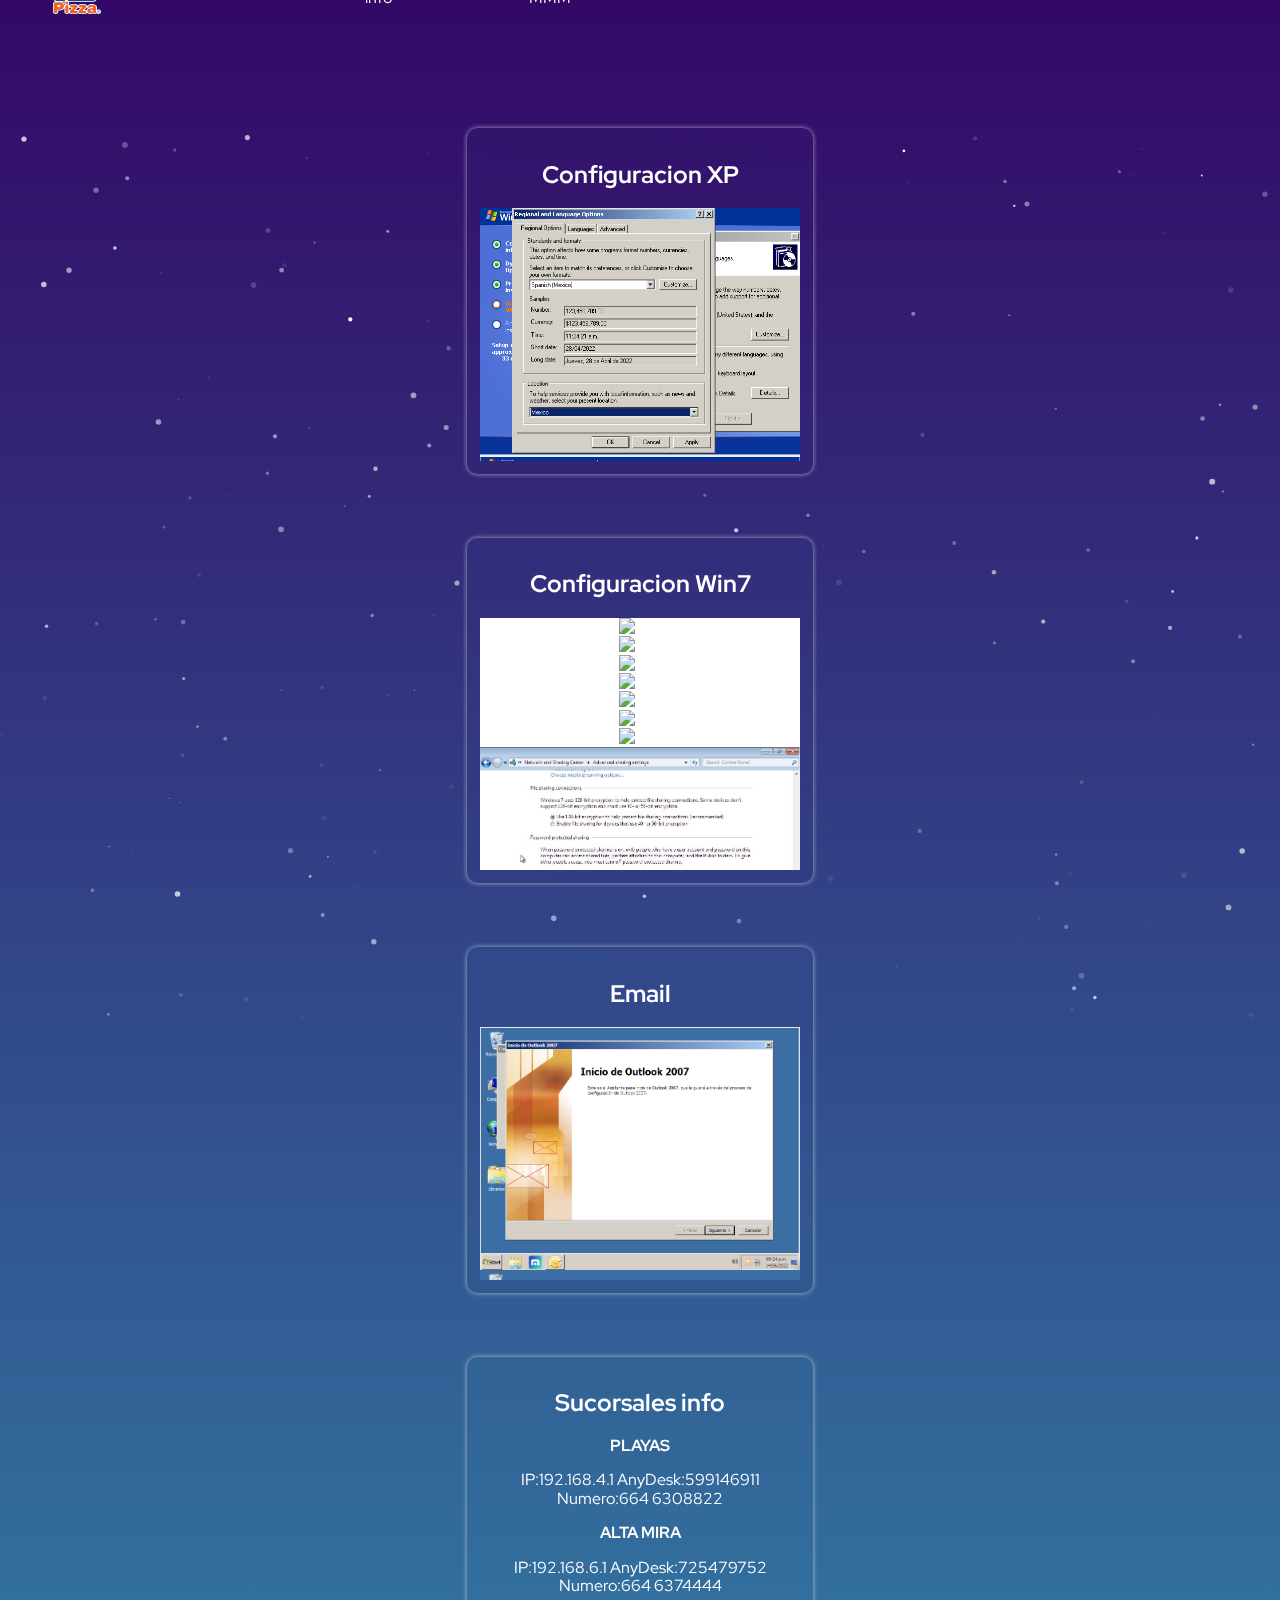
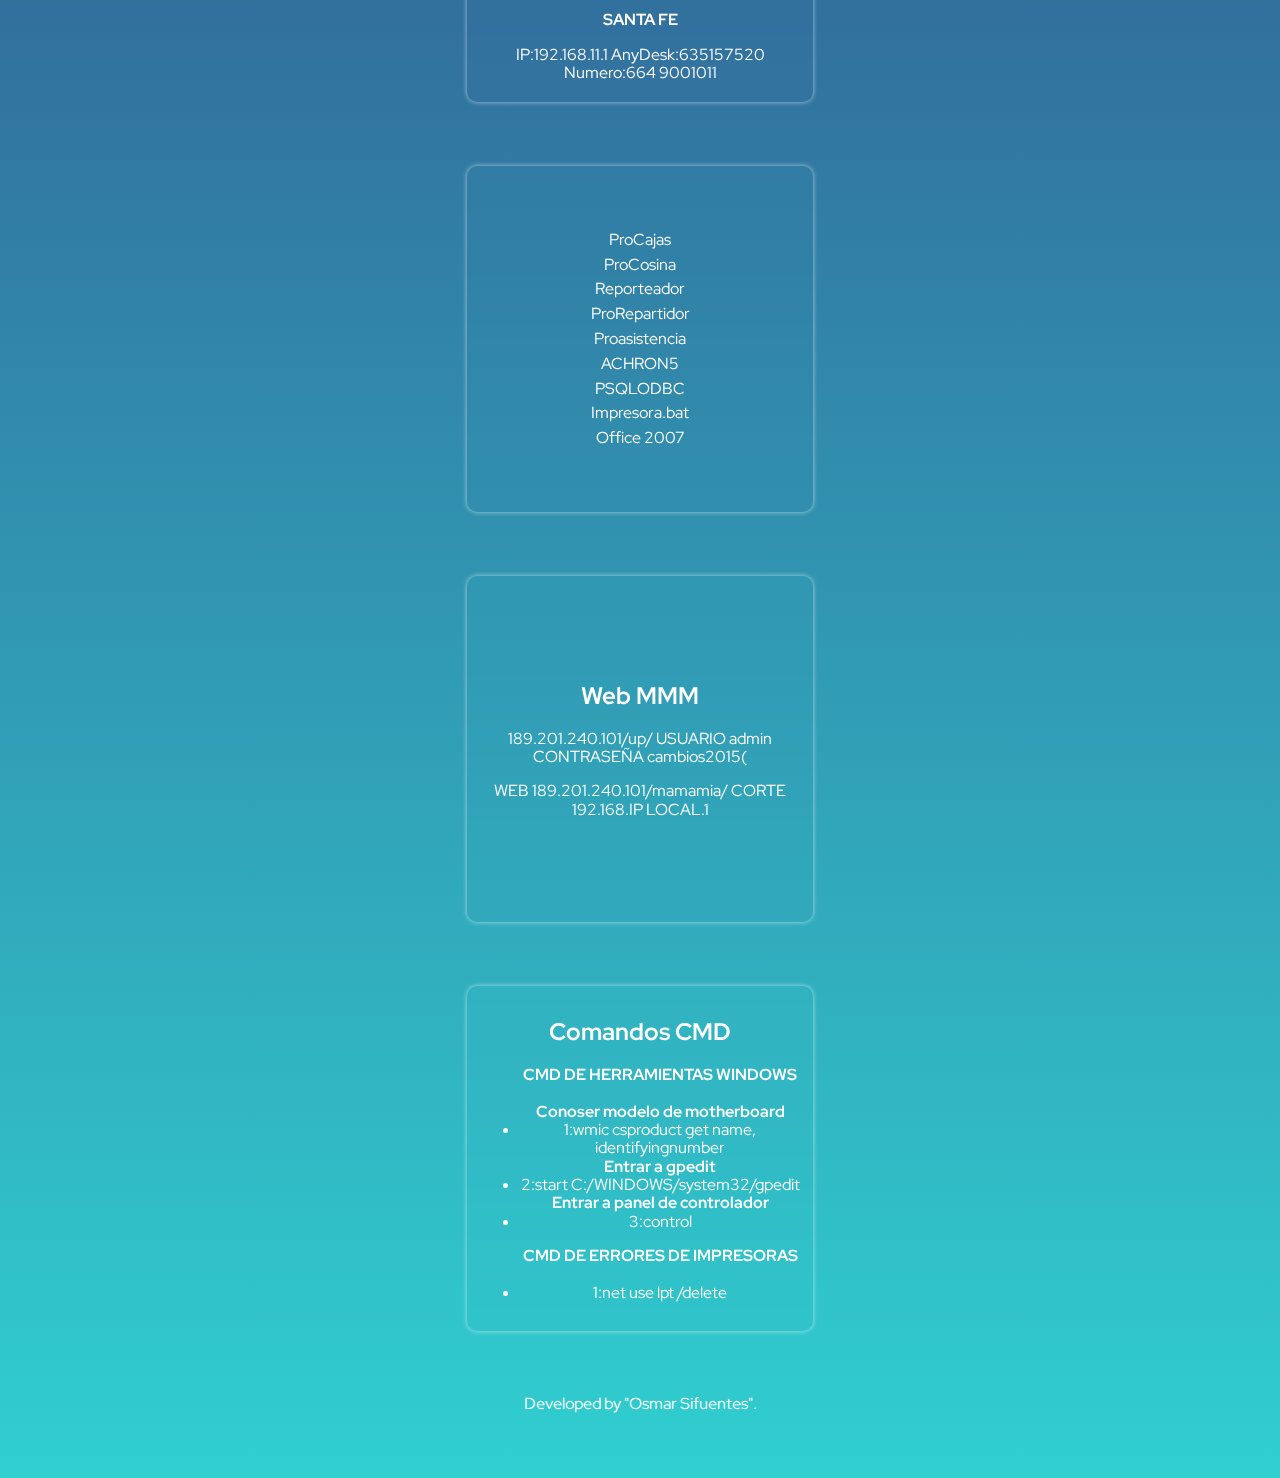
==== index.html @ e7240b4b "Add files via upload" ====
<!DOCTYPE html>
<html lang="en">
<head>
    <meta charset="UTF-8">
    <meta http-equiv="X-UA-Compatible" content="IE=edge">
    <meta name="viewport" content="width=E, initial-scale=1.0">
    <link rel="stylesheet" href="css/index.css">
    <link rel="stylesheet" href="css/normalize.css">
    <title>Sistemas</title>
</head>
<body>
  <!--Posision flex-->
  <div id="loader">
    <span class="loader__element"></span>
    <span class="loader__element"></span>
    <span class="loader__element"></span>
  </div>
  <div class="c-cursor | js-cursor">
    <div class="c-cursor__inner"></div>
  </div>
    <div id="particles-js"></div>
    <header>
        <ul>
            <a href="https://sistemasmmm.netlify.app/"><img src="img/icons/MMM.png" alt="img"></a>
            <nav>
                <li>
                    <a href="#wxp">WinXP</a>
                </li>
                <li>
                    <a href="#Win7">Win7</a>
                </li>
                <li>
                    <a href="#email">Email</a>
                </li>
                <li>
                    <a href="#ip">Suc. info</a>
                </li>
                <li>
                    <a href="#files">Files</a>
                </li>
                <li>
                    <a href="#aw">Web MMM</a>
                </li>
                <li>
                    <a href="#cmd">CMD</a>
                </li>
            </nav>
        </ul>
    </header>
    <section id="wxp">
        <h2>Configuracion XP</h2>
        <div id="cont">
        <div>
            <img src="img/Pasos winxp/instalacion/Paso 1.png" alt="img">
        </div>
        <div>
            <img src="img/Pasos winxp/instalacion/Paso 2.png" alt="img">
        </div>
        <div>
            <img src="img/Pasos winxp/instalacion/Paso 3.png" alt="img">
        </div>
        <div>
            <img src="img/Pasos winxp/instalacion/Paso 4.png" alt="img">
        </div>
        <div>
            <img src="img/Pasos winxp/instalacion/Paso 5.png" alt="img">
        </div>
        <div>
            <img src="img/Pasos winxp/instalacion/Paso 6.png" alt="img">
        </div>
        <div>
            <img src="img/Pasos winxp/instalacion/Paso 7.png" alt="img">
        </div>
        <div>
            <img src="img/Pasos winxp/instalacion/Paso 8.png" alt="img">
        </div>
        <div>
            <img src="img/Pasos winxp/instalacion/Paso 9.png" alt="img">
        </div>
        <div>
            <img src="img/Pasos winxp/configuracion/Paso 1.png" alt="img">
        </div>
        <div>
            <img src="img/Pasos winxp/configuracion/Paso 2.png" alt="img">
        </div>
        <div>
            <img src="img/Pasos winxp/configuracion/Paso 3.png" alt="img">
        </div>
        <div>
            <img src="img/Pasos winxp/configuracion/Paso 4.png" alt="img">
        </div>
        <div>
            <img src="img/Pasos winxp/configuracion/Paso 5.png" alt="img">
        </div>
        <div>
            <img src="img/Pasos winxp/configuracion/Paso 7.png" alt="img">
        </div>
        <div>
            <img src="img/Pasos winxp/configuracion/configuracion de relog.png" alt="img">
        </div>
        <div>
            <img src="img/Pasos winxp/configuracion/Barra de tareas.jpg" alt="img">
        </div>
        </div>
    </section>
    <section id="Win7">
        <h2>Configuracion Win7</h2>
        <div id="cont">
            <div>
                <img src="img/pasos win7/instalacion/1" alt="img">
            </div>
            <div>
                <img src="img/pasos win7/instalacion/2" alt="img">
            </div>
            <div>
                <img src="img/pasos win7/instalacion/3" alt="img">
            </div>
            <div>
                <img src="img/pasos win7/instalacion/4" alt="img">
            </div>
            <div>
                <img src="img/pasos win7/instalacion/5" alt="img">
            </div>
            <div>
                <img src="img/pasos win7/instalacion/6" alt="img">
            </div>
            <div>
                <img src="img/pasos win7/instalacion/7" alt="img">
            </div>
            <div>
                <img src="img/pasos win7//configuracion/1-1.JPG" alt="img">
            </div>
            <div>
                <img src="img/pasos win7//configuracion/1-2.JPG" alt="img">
            </div>
            <div>
                <img src="img/pasos win7//configuracion/2.JPG" alt="img">
            </div>
            <div>
                <img src="img/pasos win7//configuracion/3-1.JPG" alt="img">
            </div>
            <div>
                <img src="img/pasos win7//configuracion/3-2.JPG" alt="img">
            </div>
        </div>
    </section>
    <section id="email">
        <h2>Email</h2>
        <div id="cont">
            <div>
                <img src="img/EMAIL/1.png" alt="img">
            </div>
            <div>
                <img src="img/EMAIL/2.png" alt="img">
            </div>
            <div>
                <img src="img/EMAIL/3.png" alt="img">
            </div>
            <div>
                <img src="img/EMAIL/4.png" alt="img">
            </div>
            <div>
                <img src="img/EMAIL/5.png" alt="img">
            </div>
            <div>
                <img src="img/EMAIL/6.png" alt="img">
            </div>
        </div>
    </section>
    <section id="ip">
        <h2>Sucorsales info</h2>
        <div id="cont">
            <div>
                <b>PLAYAS</b>
                <p>
                    IP:192.168.4.1
                    AnyDesk:599146911
                    Numero:664 6308822
                </p>
            </div>
            <div>
                <b>ALTA MIRA</b>
                <p>
                    IP:192.168.6.1
                    AnyDesk:725479752
                    Numero:664 6374444
                </p>
            </div>
            <div>
                <b>SANTA FE</b>
                <p>
                    IP:192.168.11.1
                    AnyDesk:635157520
                    Numero:664 9001011
                </p>
            </div>
            <div>
                <b>SIERRA</b>
                <p>
                    IP:192.168.8.1
                    AnyDesk:489049715
                    Numero:664 6844656
                </p>
            </div>
            <div>
                <b>CACHO</b>
                <p>
                    IP:192.168.19.1
                    AnyDesk:676023506
                    Numero:664 6842545
                </p>
            </div>
            <div>
                <b>HIPÓDROMO</b>
                <p>
                    IP:192.168.2.1
                    AnyDesk:763209662
                    Numero:664 6810033
                </p>
            </div>
            <div>
                <b>LIBERTAD</b>
                <p>
                    IP:192.168.10.1
                    AnyDesk:600930703
                    Numero:664 6832722
                </p>
            </div>
            <div>
                <b>OTAY</b>
                <p>
                    IP:192.168.3.1
                    AnyDesk:432242965
                    Numero:664 6232722
                </p>
            </div>
            <div>
                
                <b>MONARCA</b>
                <p>
                    IP:192.168.7.1
                    AnyDesk:623731019
                    Numero:664 6273100
                </p>
            </div>
            <div>
                <b>HUERTAS</b>
                <p>
                    IP:192.168.5.1
                    AnyDesk: Oficina:258650760 Caja1:409048811
                    Numero:664 6893620
                </p>
            </div>
            <div>
                <b>VILLA FONTANA</b>
                <p>
                    IP:192.168.9.1
                    AnyDesk:593783251
                    Numero:664 6466200
                </p>
            </div>
            <div>
                <b>FLORIDO</b>
                <p>
                    IP:192.168.12.1
                    AnyDesk:187853092
                    Numero:664 6453233
                </p>
            </div>
            <div>
                <b>TECATE</b>
                <p>
                    IP:192.168.3.1
                    AnyDesk:
                    Numero:665 5215101
                </p>
            </div>
            <div>
                <b>ROSARITO</b>
                <p>
                    IP:192.168.14.1
                    AnyDesk:832234104
                    Numero:661 6123020
                </p>
            </div>
            <div>
                <b>BRISAS</b>
                <p>
                    IP:192.168.23.1
                    AnyDesk:681626312
                    Numero:6461201376
                </p>
            </div>
            <div>
                <b>San Ysidro</b>
                <p>
                    IP:17.16.20.100
                    AnyDesk:
                    Numero:
                </p>
            </div>
        </div>
    </section>
    <section id="files">
        <div>
            <a href="file/ProCajas.exe"><ion-icon name="construct-outline"></ion-icon> ProCajas</a>
        </div>
        <div>
            <a href="file/ProCocina.exe"><ion-icon name="construct-outline"></ion-icon>  ProCosina</a>
        </div>
        <div>
            <a href="file/Reporteador.exe"><ion-icon name="construct-outline"></ion-icon>  Reporteador</a>
        </div>
        <div>
            <a href="file/prjRepartidor.exe"><ion-icon name="construct-outline"></ion-icon>  ProRepartidor</a>
        </div>
        <div>
            <a href="file/Proasistencia.exe"><ion-icon name="construct-outline"></ion-icon>  Proasistencia</a>
        </div>
        <div>
            <a href="file/ACHRON5.EXE"><ion-icon name="construct-outline"></ion-icon>  ACHRON5</a>
        </div>
        <div>
            <a href="file/PSQLODBC.MSI"><ion-icon name="construct-outline"></ion-icon>  PSQLODBC</a>
        </div>
        <div>
            <a href="file/impresora.bat"><ion-icon name="construct-outline"></ion-icon>  Impresora.bat</a>
        </div>
        <div>
            <a href=""><ion-icon name="construct-outline"></ion-icon>  Office 2007</a>
        </div>
    </section>
    <section id="aw">
        <div>
            <h2>Web MMM</h2>
            <p>
                189.201.240.101/up/
                USUARIO
                admin
                CONTRASEÑA
                cambios2015(
            </p>
            <p>
                WEB
                189.201.240.101/mamamia/
                CORTE
                192.168.IP LOCAL.1 
            </p>
        </div>
    </section>
    <section id="cmd">
        <div>
            <h2>Comandos CMD</h2>
            <ul>
                <b>CMD DE HERRAMIENTAS WINDOWS</b>
                <br>
                <br>
                    <b>Conoser modelo de motherboard</b>
                <li>
                    1:wmic csproduct get name, identifyingnumber
                </li>
                    <b>Entrar a gpedit</b>
                <li>
                    2:start C:/WINDOWS/system32/gpedit
                </li>
                    <b>Entrar a panel de controlador</b>
                <li>
                    3:control   
                </li>
            </ul>
            <ul>
                <b>CMD DE ERRORES DE IMPRESORAS</b>
                <br>
                <br>
                <li>
                    1:net use lpt /delete
                </li>
            </ul>
        </div>
    </section>
    <footer>
        <a href="https://developerosmar.netlify.app/"><ion-icon class="icon" name="code-slash-outline"></ion-icon>
            Developed by "Osmar Sifuentes".</a>
    </footer>
    <script src="js/index.js"></script>
    <script src="js/particles.js"></script>
    <script src="js/app.js"></script>
    <script type="module" src="https://unpkg.com/ionicons@5.5.2/dist/ionicons/ionicons.esm.js"></script>
    <script nomodule src="https://unpkg.com/ionicons@5.5.2/dist/ionicons/ionicons.js"></script>
</body>
</html>
---- css/index.css ----
@import url("https://fonts.googleapis.com/css2?family=Red+Hat+Display:wght@300&family=Roboto:wght@100&family=Source+Code+Pro:wght@200&family=Tilt+Neon&family=Varela+Round&display=swap");
@import url("https://fonts.googleapis.com/css2?family=Red+Hat+Display:wght@300&family=Roboto:wght@100&family=Source+Code+Pro:wght@200&family=Tilt+Neon&family=Varela+Round&display=swap");
@import url("https://fonts.googleapis.com/css2?family=Red+Hat+Display:wght@300&family=Roboto:wght@100&family=Source+Code+Pro:wght@200&family=Tilt+Neon&family=Varela+Round&display=swap");
@import url("https://fonts.googleapis.com/css2?family=Red+Hat+Display:wght@300&family=Roboto:wght@100&family=Source+Code+Pro:wght@200&family=Tilt+Neon&family=Varela+Round&display=swap");
@keyframes preloader {
  100% {
    transform: scale(2);
  }
}
@keyframes logo {
  0% {
    transform: translate(0, -100vh);
  }
  50% {
    transform: translate(0, 3vh);
  }
  100% {
    transform: translate(0, 0vh);
  }
}
@keyframes logo_palpitar {
  0% {
    transform: scale(1.1);
  }
  50% {
    transform: scale(1);
  }
  100% {
    transform: scale(1.1);
  }
}
/*Colores*/
/*
'Red Hat Display', sans-serif;

'Roboto', sans-serif;

'Source Code Pro', monospace;

'Tilt Neon', cursive;

'Varela Round', sans-serif;
*/
#loader {
  background-image: linear-gradient(to top, #30cfd0 0%, #330867 100%);
  overflow: hidden;
  width: 100%;
  height: 100%;
  position: fixed;
  top: 0;
  left: 0;
  display: flex;
  align-items: center;
  align-content: center;
  justify-content: center;
  z-index: 100000;
}
#loader .loader__element {
  border-radius: 100%;
  border: 5px solid rgba(255, 255, 255, 0.2470588235);
  margin: 10px;
}
#loader .loader__element:nth-child(1) {
  animation: preloader 0.6s ease-in-out alternate infinite;
}
#loader .loader__element:nth-child(2) {
  animation: preloader 0.6s ease-in-out alternate 0.2s infinite;
}
#loader .loader__element:nth-child(3) {
  animation: preloader 0.6s ease-in-out alternate 0.4s infinite;
}

/*Colores*/
/*
'Red Hat Display', sans-serif;

'Roboto', sans-serif;

'Source Code Pro', monospace;

'Tilt Neon', cursive;

'Varela Round', sans-serif;
*/
@keyframes preloader {
  100% {
    transform: scale(2);
  }
}
@keyframes logo {
  0% {
    transform: translate(0, -100vh);
  }
  50% {
    transform: translate(0, 3vh);
  }
  100% {
    transform: translate(0, 0vh);
  }
}
@keyframes logo_palpitar {
  0% {
    transform: scale(1.1);
  }
  50% {
    transform: scale(1);
  }
  100% {
    transform: scale(1.1);
  }
}
/*Colores*/
/*
'Red Hat Display', sans-serif;

'Roboto', sans-serif;

'Source Code Pro', monospace;

'Tilt Neon', cursive;

'Varela Round', sans-serif;
*/
html {
  --color-white: #ffffff;
  --color-black: #191919;
  --color-bg: linear-gradient(to top, #30cfd0 0%, #330867 100%);
  --color-a: linear-gradient(to top, #1c7979 0%, #180332 100%);
  box-sizing: border-box;
}

.c-cursor {
  --size: 15px;
  position: fixed;
  width: var(--size);
  height: var(--size);
  top: calc(var(--size) / -2);
  left: calc(var(--size) / -2);
  transform: translate(var(--cursor-x, -100px), var(--cursor-y, -100px)) translateZ(0);
  pointer-events: none;
  transition: none;
  z-index: 15000;
  will-change: transform;
}
.is-debug .c-cursor {
  transition: all 0.2s ease-in-out;
}
.c-cursor__inner {
  display: block;
  width: 100%;
  height: 100%;
  border-radius: 50%;
  background-image: var(--color-bg);
  border: 1px solid var(--color-white);
  transition: all 0.15s ease-in-out;
  opacity: 1;
  transform: scale(1) translateZ(0);
}
.c-cursor.is-clicked .c-cursor__inner {
  opacity: 0.5;
}
.c-cursor.is-hidden .c-cursor__inner {
  opacity: 0;
}
.c-cursor.is-link-hovered .c-cursor__inner {
  transform: scale(0.75) translateZ(0);
  background-image: var(--color-a);
}

.has-custom-cursor,
.has-custom-cursor * {
  cursor: none !important;
}

/*Colores*/
/*
'Red Hat Display', sans-serif;

'Roboto', sans-serif;

'Source Code Pro', monospace;

'Tilt Neon', cursive;

'Varela Round', sans-serif;
*/
body header {
  background-color: rgba(0, 0, 0, 0);
  width: 100vw;
  padding: 1%;
  display: flex;
  position: fixed;
  margin-top: -22vh;
  transition: all 0.3s;
  z-index: 200;
}
body header a {
  width: 3rem;
}
body header a img {
  width: 100%;
  justify-content: flex-start;
}
body header ul {
  width: 90%;
  display: flex;
  justify-content: flex-start;
}
body header ul nav {
  width: 50%;
  display: flex;
  justify-content: space-around;
}
body header ul nav li {
  display: flex;
  align-items: center;
  list-style: none;
}
body header ul nav li a {
  display: flex;
  text-decoration: none;
  color: #ffffff;
}
body header ul nav li a .icon {
  display: flex;
  font-size: 150%;
}
body header ul nav li a .icon_text {
  display: flex;
  align-items: center;
}
body header.abajo {
  transition: all 0.3s;
  background-color: rgba(255, 255, 255, 0.2470588235);
  -webkit-backdrop-filter: blur(20px);
          backdrop-filter: blur(20px);
}

html {
  scroll-behavior: smooth;
}

body {
  background-color: #30cfd0;
  background-image: linear-gradient(to top, #30cfd0 0%, #330867 100%);
  background-repeat: no-repeat;
  background-size: cover;
  font-family: "Red Hat Display", sans-serif;
}
body #particles-js {
  width: 100vw;
  height: 100vh;
  position: fixed;
}
body section {
  scroll-margin-top: 10rem;
  color: #ffffff;
  width: 20rem;
  height: 20rem;
  padding: 1%;
  margin: auto;
  margin-top: 5%;
  text-align: center;
  display: flex;
  justify-content: center;
  flex-direction: column;
  -webkit-backdrop-filter: blur(60px);
          backdrop-filter: blur(60px);
  box-shadow: 0px 0px 5px 0px rgba(255, 255, 255, 0.608);
  border-radius: 3%;
  z-index: 1;
}
body #wxp {
  color: #ffffff;
  width: 20rem;
  height: 20rem;
  padding: 1%;
  margin: auto;
  margin-top: 10%;
  text-align: center;
  display: flex;
  justify-content: center;
  flex-direction: column;
  -webkit-backdrop-filter: blur(60px);
          backdrop-filter: blur(60px);
}
body #wxp #cont {
  overflow: scroll;
  display: flex;
  flex-direction: column;
  text-align: center;
}
body #wxp #cont div {
  background-color: #ffffff;
  width: 100%;
  height: 100%;
  color: #ffffff;
}
body #wxp #cont div img {
  width: 100%;
  height: 100%;
}
body #Win7 #cont {
  overflow: scroll;
  display: flex;
  flex-direction: column;
  text-align: center;
}
body #Win7 #cont div {
  background-color: #ffffff;
  width: 100%;
  height: 100%;
  color: #ffffff;
}
body #Win7 #cont div img {
  width: 100%;
  height: 100%;
}
body #email #cont {
  overflow: scroll;
  display: flex;
  flex-direction: column;
  text-align: center;
}
body #email #cont div {
  background-color: #ffffff;
  width: 100%;
  height: 100%;
  color: #ffffff;
}
body #email #cont div img {
  width: 100%;
  height: 100%;
}
body #ip #cont {
  overflow: scroll;
  display: flex;
  flex-direction: column;
  text-align: center;
}
body #ip #cont div {
  width: 100%;
  height: 100%;
  color: #ffffff;
}
body #files div {
  padding: 1%;
}
body #files div a {
  color: #ffffff;
  text-decoration: none;
}
body #aw div {
  padding: 1%;
  color: #ffffff;
}
body footer {
  text-align: center;
  margin: 5%;
}
body footer a {
  display: flex;
  justify-content: center;
  align-items: center;
  color: #ffffff;
  text-decoration: none;
}
body footer a .icon {
  font-size: 150%;
}/*# sourceMappingURL=index.css.map */
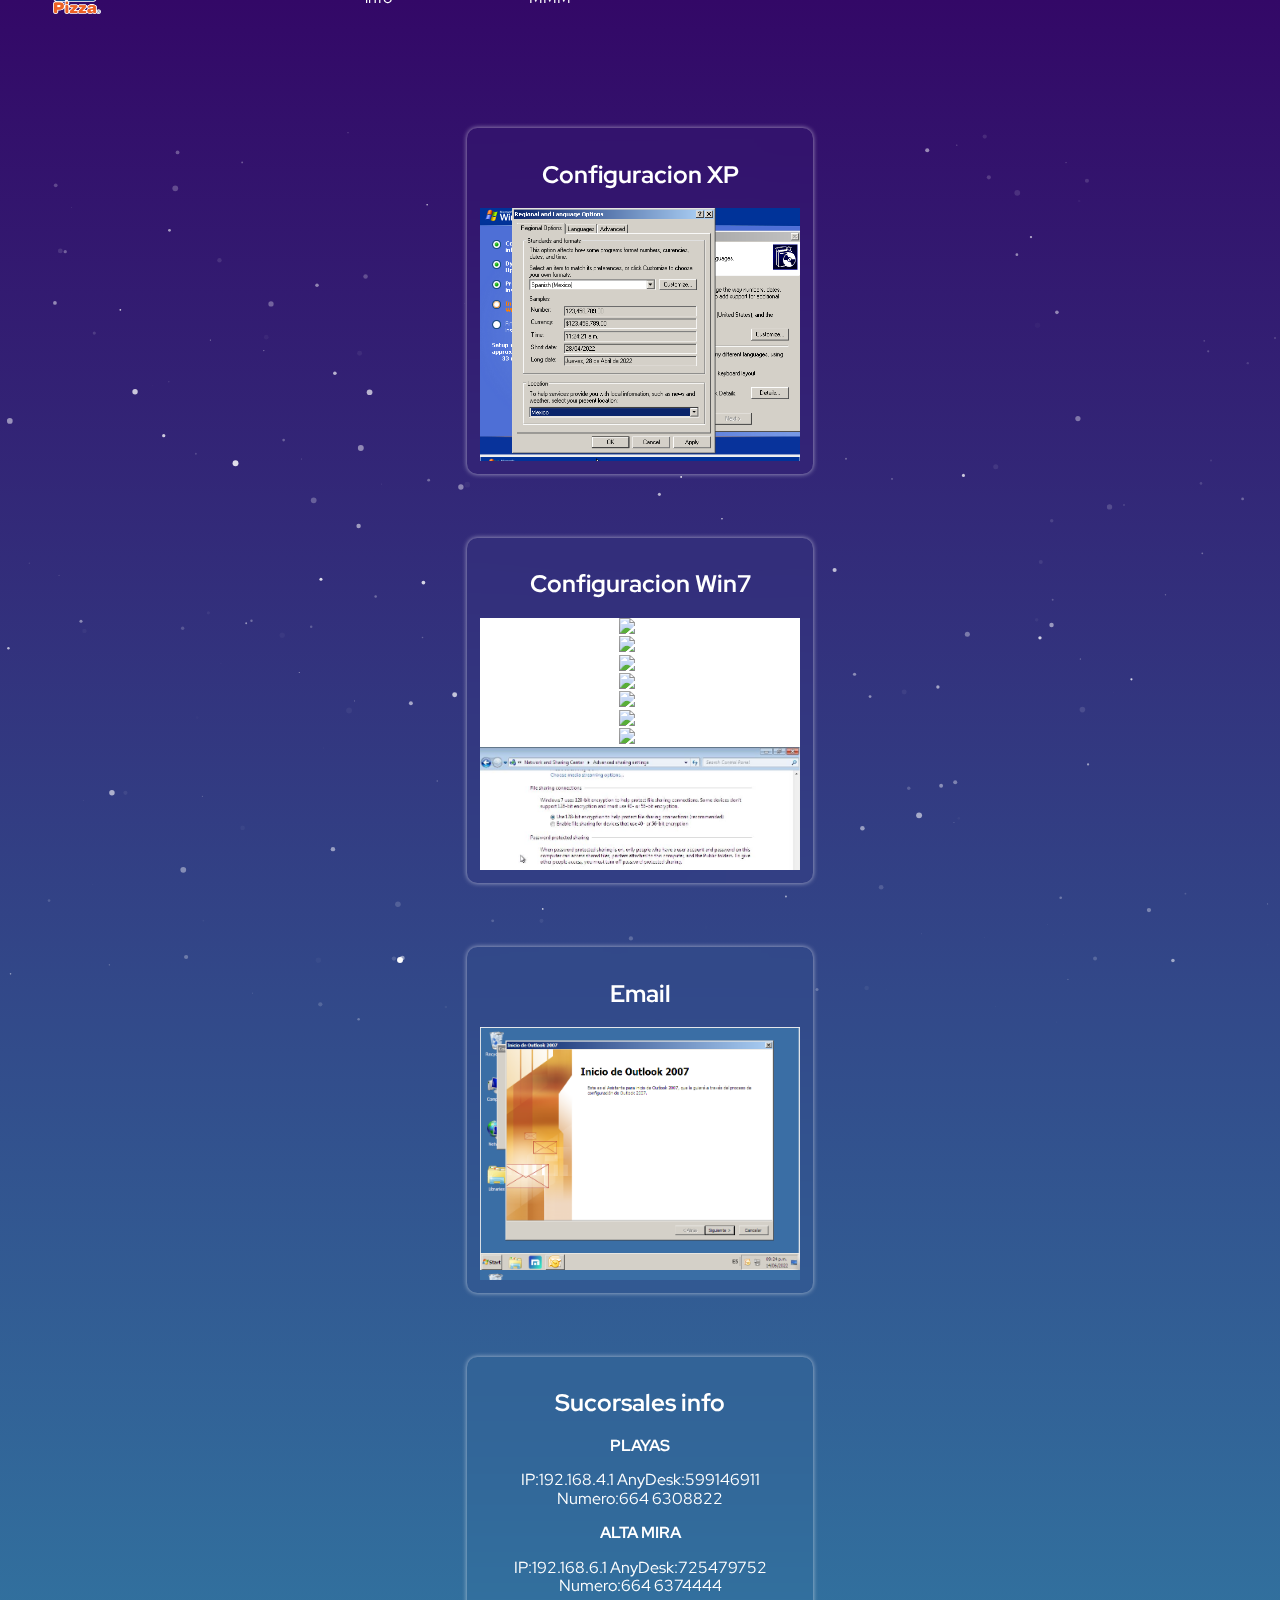
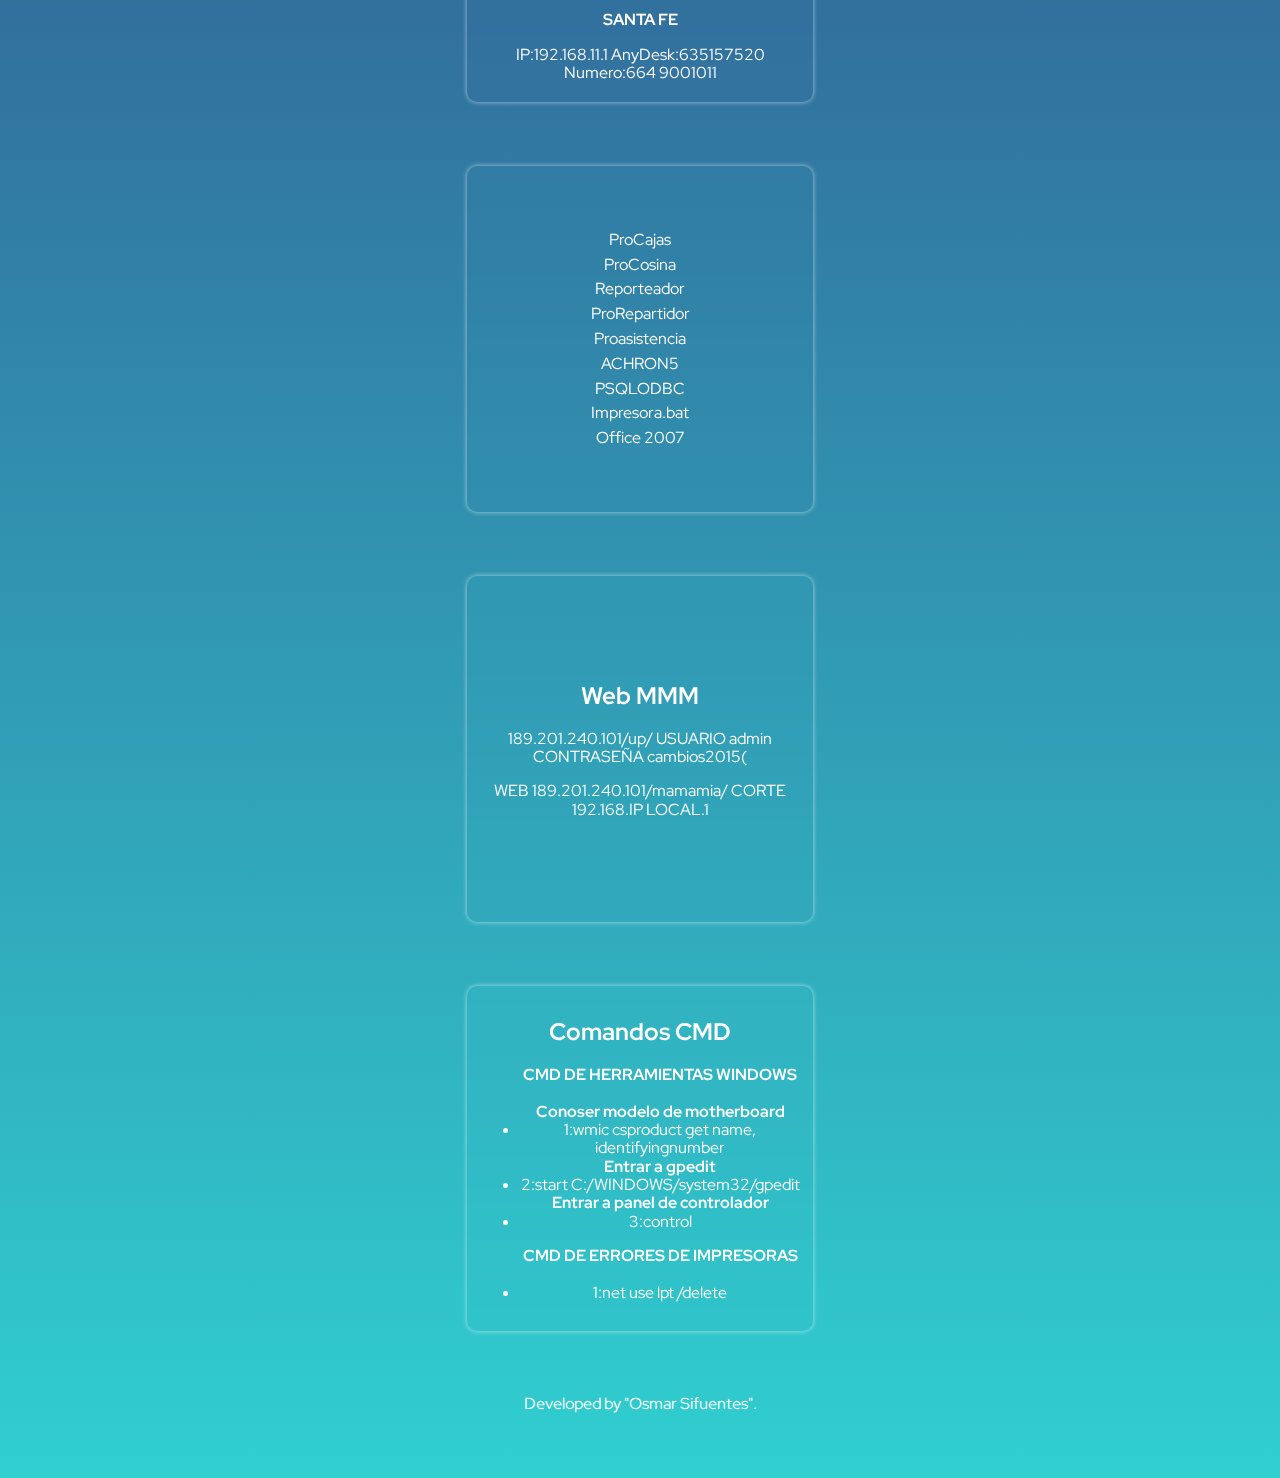
==== commit 1d83c222: "Add files via upload" ====
--- a/index.html
+++ b/index.html
@@ -1,6 +1,10 @@
 <!DOCTYPE html>
 <html lang="en">
 <head>
+    <meta name="theme-color" content="#330867" />
+    <meta name="msapplication-navbutton-color" content="#330867" />
+    <meta name="apple-mobile-web-app-status-bar-style" content="#330867" />
+    <link rel="shortcut icon" href="img/icons/MMM.png" type="image/x-icon" />
     <meta charset="UTF-8">
     <meta http-equiv="X-UA-Compatible" content="IE=edge">
     <meta name="viewport" content="width=E, initial-scale=1.0">
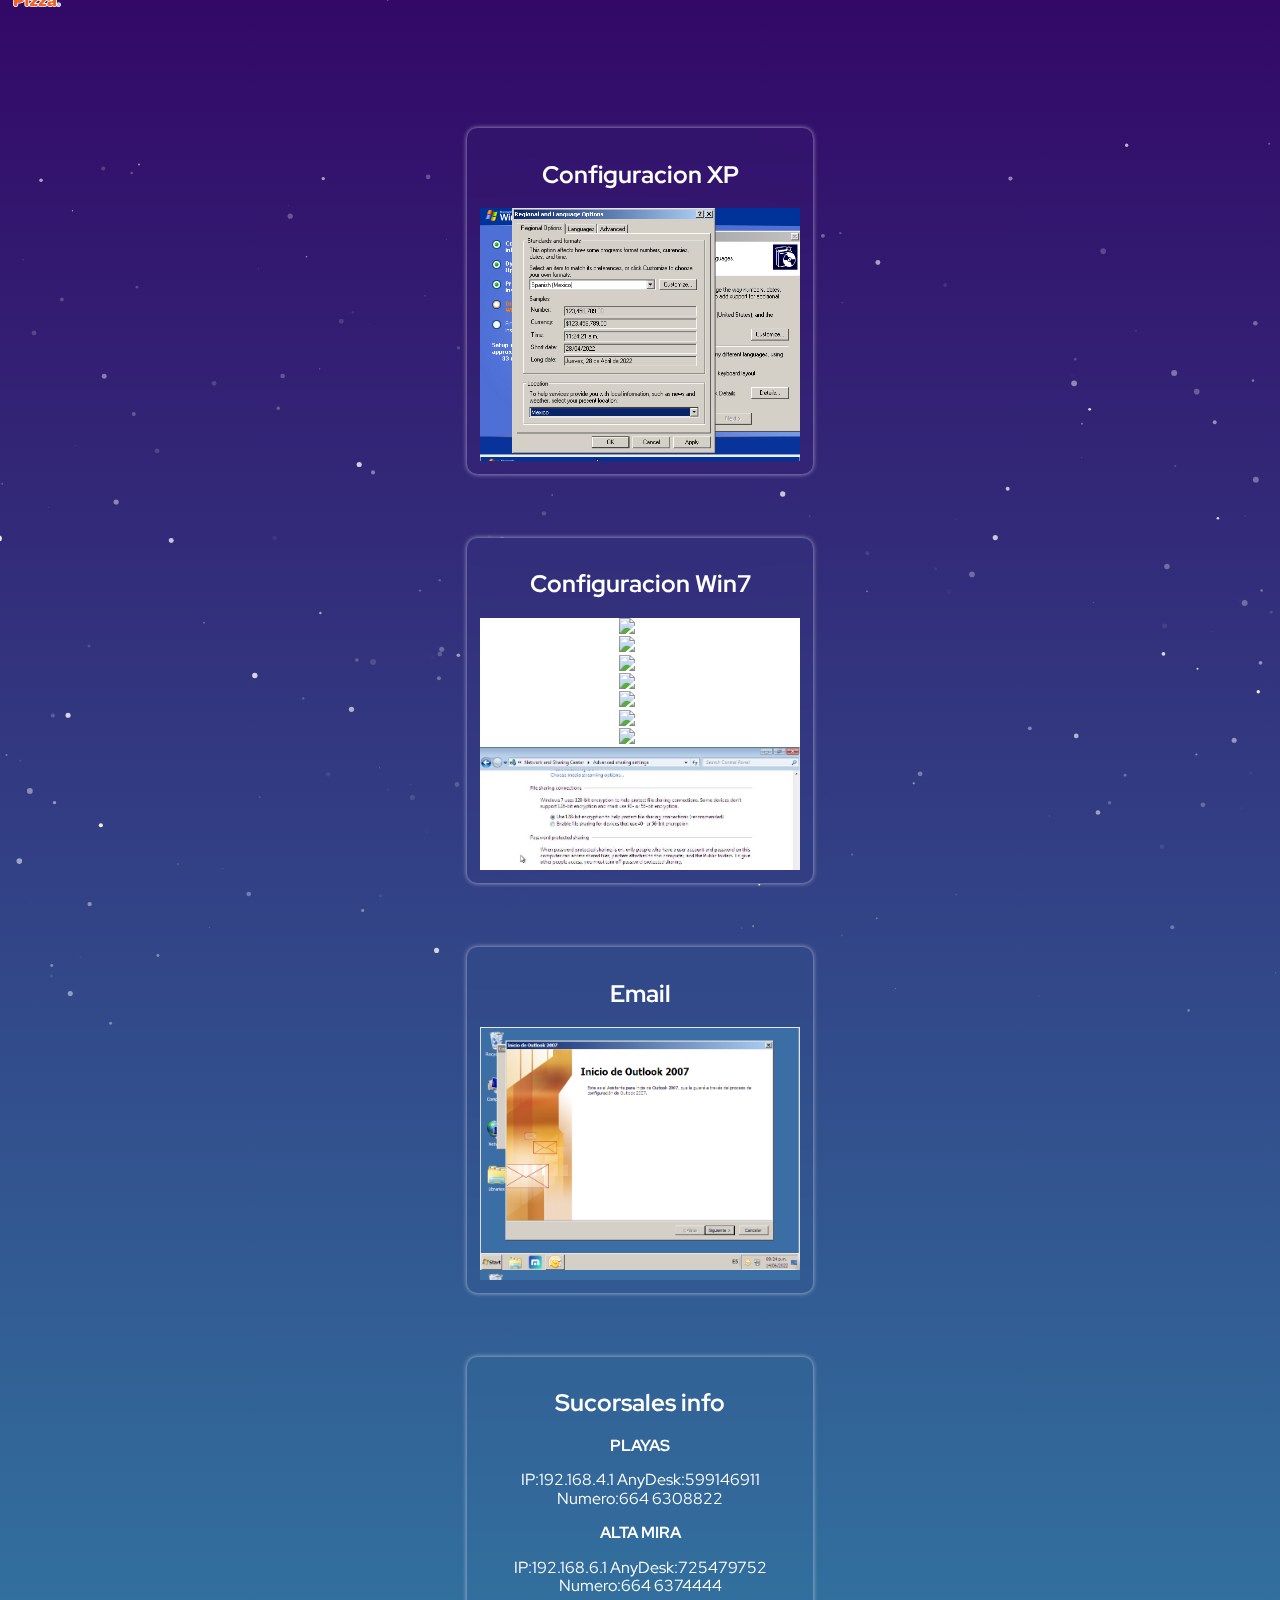
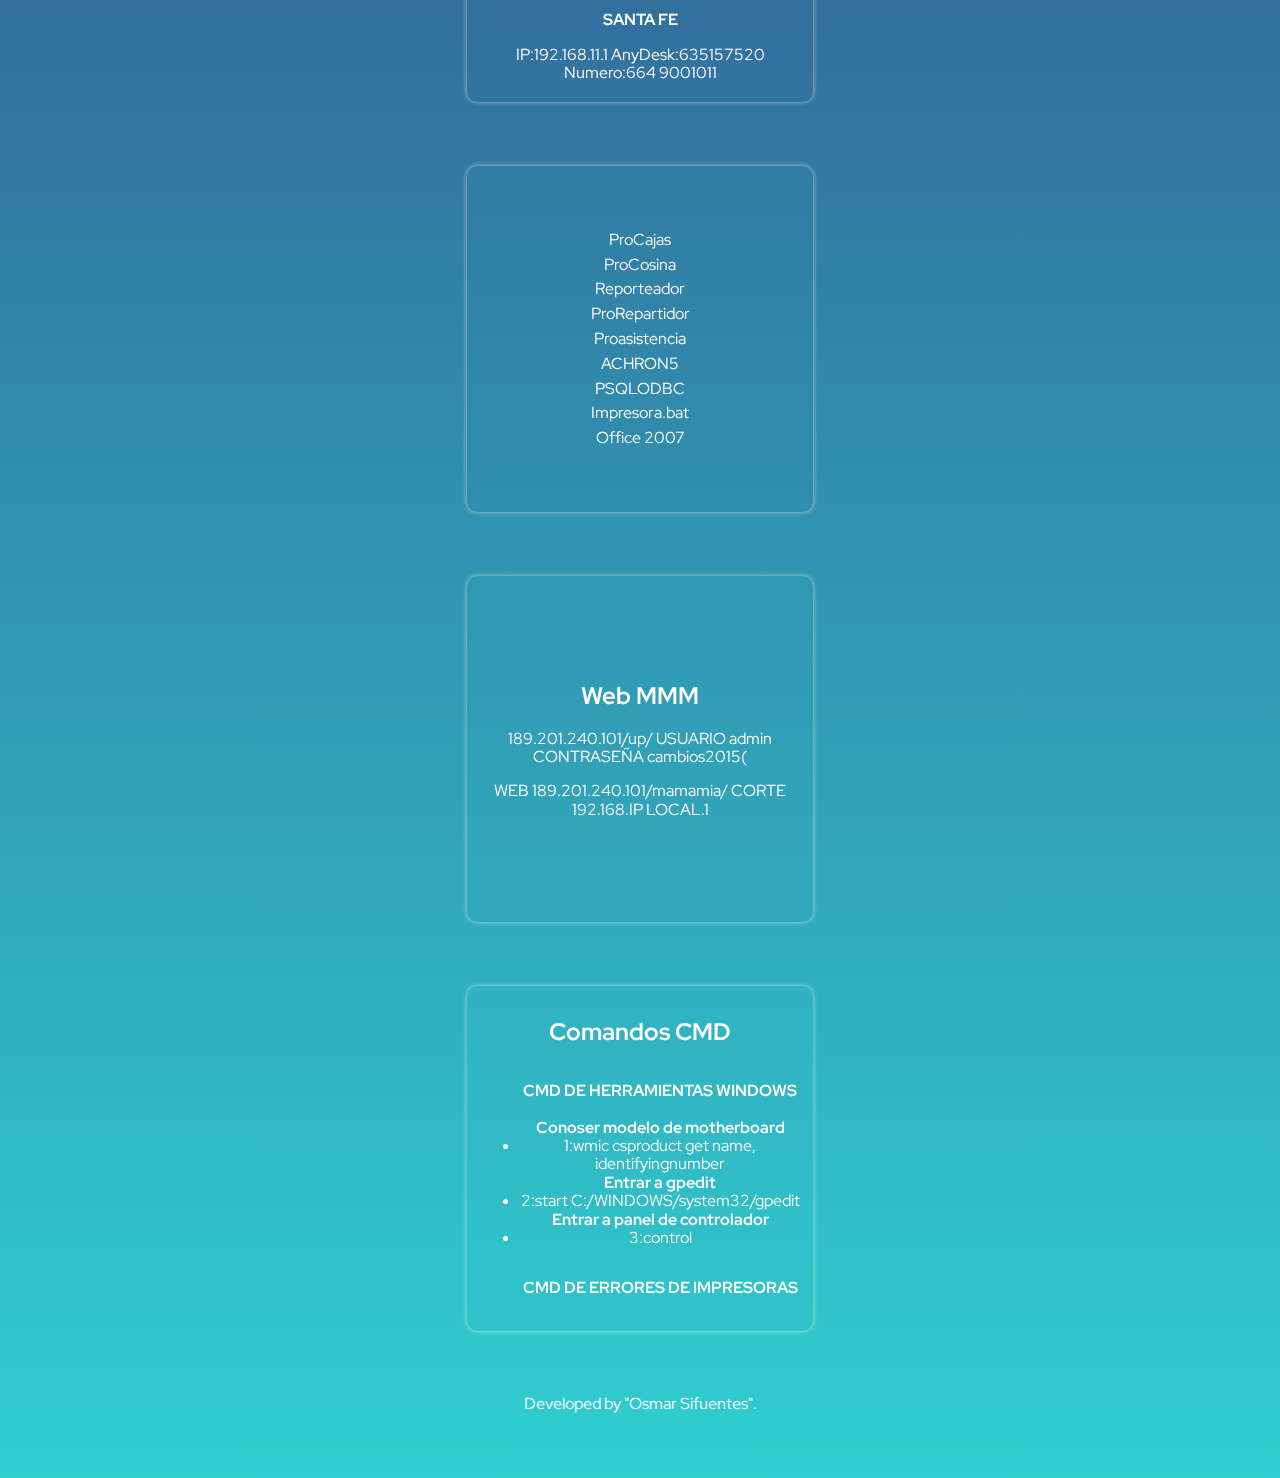
==== commit 018f8b1a: "Add files via upload" ====
--- a/index.html
+++ b/index.html
@@ -10,6 +10,7 @@
     <meta name="viewport" content="width=E, initial-scale=1.0">
     <link rel="stylesheet" href="css/index.css">
     <link rel="stylesheet" href="css/normalize.css">
+    <link href="https://cdn.jsdelivr.net/npm/bootstrap@5.3.0-alpha1/dist/css/bootstrap.min.css" rel="stylesheet" integrity="sha384-GLhlTQ8iRABdZLl6O3oVMWSktQOp6b7In1Zl3/Jr59b6EGGoI1aFkw7cmDA6j6gD" crossorigin="anonymous">
     <title>Sistemas</title>
 </head>
 <body>
@@ -24,9 +25,9 @@
   </div>
     <div id="particles-js"></div>
     <header>
-        <ul>
+        <nav class="active1">
             <a href="https://sistemasmmm.netlify.app/"><img src="img/icons/MMM.png" alt="img"></a>
-            <nav>
+            <ul>
                 <li>
                     <a href="#wxp">WinXP</a>
                 </li>
@@ -48,8 +49,42 @@
                 <li>
                     <a href="#cmd">CMD</a>
                 </li>
-            </nav>
-        </ul>
+            </ul>
+        </nav>
+        <!--Moviles-->
+       <nav class="navbar bg-dark navbar-expand-lg bg-body-tertiary active2" data-bs-theme="dark">
+         <div class="container-fluid">
+           <a class="navbar-brand" href="index.html"><img src="img/icons/MMM.png" alt="icon"></a>
+           <button class="navbar-toggler" type="button" data-bs-toggle="collapse" data-bs-target="#navbarNav" aria-controls="navbarNav" aria-expanded="false" aria-label="Toggle navigation">
+             <span class="navbar-toggler-icon"></span>
+           </button>
+           <div class="collapse navbar-collapse" id="navbarNav">
+             <ul class="navbar-nav">
+               <li class="nav-item">
+                 <a class="nav-link" href="#wxp">WinXP</a>
+               </li>
+               <li class="nav-item">
+                 <a class="nav-link" href="#Win7">Win7</a>
+               </li>
+               <li class="nav-item">
+                 <a class="nav-link" href="#email">Email</a>
+               </li>
+               <li class="nav-item">
+                 <a class="nav-link" href="#ip">Suc. info</a>
+               </li>
+               <li class="nav-item">
+                 <a class="nav-link" href="#files">Files</a>
+               </li>
+               <li class="nav-item">
+                 <a class="nav-link" href="#aw">Web MMM</a>
+               </li>
+               <li class="nav-item">
+                 <a class="nav-link" href="#cmd">CMD</a>
+               </li>
+             </ul>
+           </div>
+         </div>
+       </nav>
     </header>
     <section id="wxp">
         <h2>Configuracion XP</h2>
@@ -331,7 +366,7 @@
             <a href="file/impresora.bat"><ion-icon name="construct-outline"></ion-icon>  Impresora.bat</a>
         </div>
         <div>
-            <a href=""><ion-icon name="construct-outline"></ion-icon>  Office 2007</a>
+            <a href="https://www.mediafire.com/file/v4u73dam4u0nykw/Microsoft-Office-Professional-2007.7z/file"><ion-icon name="construct-outline"></ion-icon>  Office 2007</a>
         </div>
     </section>
     <section id="aw">
@@ -353,7 +388,7 @@
         </div>
     </section>
     <section id="cmd">
-        <div>
+        <div id="cont">
             <h2>Comandos CMD</h2>
             <ul>
                 <b>CMD DE HERRAMIENTAS WINDOWS</b>
@@ -389,6 +424,7 @@
     <script src="js/index.js"></script>
     <script src="js/particles.js"></script>
     <script src="js/app.js"></script>
+    <script src="https://cdn.jsdelivr.net/npm/bootstrap@5.3.0-alpha1/dist/js/bootstrap.bundle.min.js" integrity="sha384-w76AqPfDkMBDXo30jS1Sgez6pr3x5MlQ1ZAGC+nuZB+EYdgRZgiwxhTBTkF7CXvN" crossorigin="anonymous"></script>
     <script type="module" src="https://unpkg.com/ionicons@5.5.2/dist/ionicons/ionicons.esm.js"></script>
     <script nomodule src="https://unpkg.com/ionicons@5.5.2/dist/ionicons/ionicons.js"></script>
 </body>
--- a/css/index.css
+++ b/css/index.css
@@ -190,7 +190,7 @@
   padding: 1%;
   display: flex;
   position: fixed;
-  margin-top: -22vh;
+  margin-top: -21vh;
   transition: all 0.3s;
   z-index: 200;
 }
@@ -201,33 +201,48 @@
   width: 100%;
   justify-content: flex-start;
 }
-body header ul {
+body header .active1 {
   width: 90%;
   display: flex;
   justify-content: flex-start;
 }
-body header ul nav {
+body header .active1 ul {
   width: 50%;
   display: flex;
   justify-content: space-around;
 }
-body header ul nav li {
+body header .active1 ul li {
   display: flex;
   align-items: center;
   list-style: none;
 }
-body header ul nav li a {
+body header .active1 ul li a {
   display: flex;
   text-decoration: none;
   color: #ffffff;
 }
-body header ul nav li a .icon {
+body header .active1 ul li a .icon {
   display: flex;
   font-size: 150%;
 }
-body header ul nav li a .icon_text {
+body header .active1 ul li a .icon_text {
   display: flex;
   align-items: center;
+}
+body header .active2 {
+  opacity: 0;
+  width: 0;
+  height: 0;
+  font-size: 0;
+}
+body header .active2 .navbar-brand {
+  margin-top: 0;
+  margin-left: 0;
+  width: 0;
+  z-index: -100;
+}
+body header .active2 .navbar-brand img {
+  width: 0;
 }
 body header.abajo {
   transition: all 0.3s;
@@ -236,6 +251,60 @@
           backdrop-filter: blur(20px);
 }
 
+@media screen and (max-width: 500px) {
+  body header {
+    background-color: rgba(0, 0, 0, 0);
+    width: 100vw;
+    height: 8vh;
+    margin-top: -14vh;
+    padding: 0;
+    position: fixed;
+    transition: all 0.5s;
+    opacity: 100%;
+    z-index: 100;
+  }
+  body header a {
+    width: 0rem;
+  }
+  body header a img {
+    width: 0%;
+  }
+  body header .active1 {
+    width: 0%;
+  }
+  body header .active1 ul {
+    width: 0%;
+  }
+  body header .active1 ul li a {
+    font-size: 0;
+  }
+  body header .active1 ul li a .icon {
+    font-size: 0%;
+  }
+  body header .active2 {
+    opacity: 100%;
+    width: 100%;
+    height: 100%;
+    font-size: 100%;
+    background-color: rgba(255, 255, 255, 0) !important;
+  }
+  body header .active2 .navbar-brand {
+    margin-top: -2%;
+    margin-left: 0%;
+    width: 13%;
+    z-index: 10;
+  }
+  body header .active2 .navbar-brand img {
+    width: 100%;
+  }
+  body header .active2 .navbar-toggler {
+    margin-top: -2%;
+    background-color: rgba(255, 255, 255, 0.2470588235);
+  }
+  body header.abajo {
+    background-color: rgba(255, 255, 255, 0.2470588235);
+  }
+}
 html {
   scroll-behavior: smooth;
 }
@@ -271,18 +340,7 @@
   z-index: 1;
 }
 body #wxp {
-  color: #ffffff;
-  width: 20rem;
-  height: 20rem;
-  padding: 1%;
-  margin: auto;
   margin-top: 10%;
-  text-align: center;
-  display: flex;
-  justify-content: center;
-  flex-direction: column;
-  -webkit-backdrop-filter: blur(60px);
-          backdrop-filter: blur(60px);
 }
 body #wxp #cont {
   overflow: scroll;
@@ -354,6 +412,17 @@
   padding: 1%;
   color: #ffffff;
 }
+body #cmd #cont {
+  overflow: scroll;
+  display: flex;
+  flex-direction: column;
+  text-align: center;
+}
+body #cmd #cont div {
+  width: 100%;
+  height: 100%;
+  color: #ffffff;
+}
 body footer {
   text-align: center;
   margin: 5%;
@@ -367,4 +436,14 @@
 }
 body footer a .icon {
   font-size: 150%;
+}
+
+@media screen and (max-width: 500px) {
+  body section {
+    scroll-margin-top: 5rem;
+    padding: 2%;
+  }
+  body #wxp {
+    margin-top: 30%;
+  }
 }/*# sourceMappingURL=index.css.map */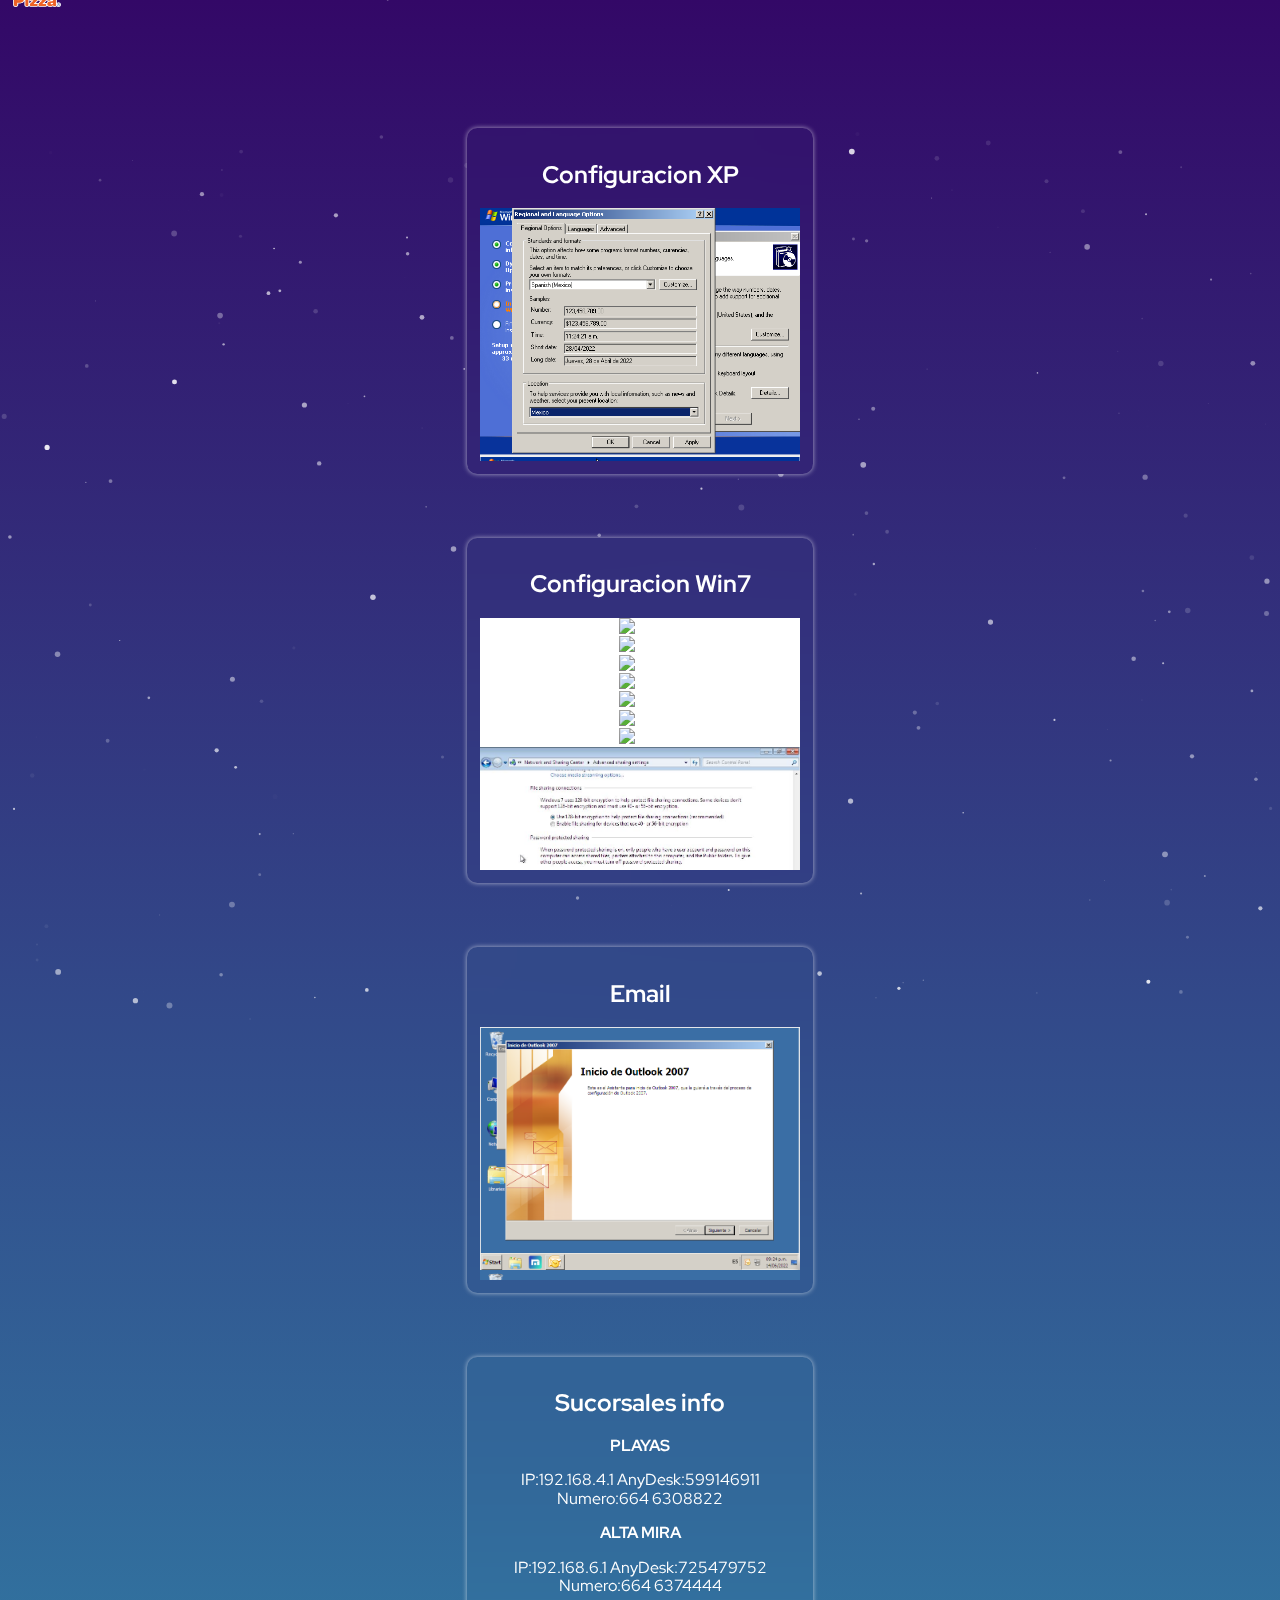
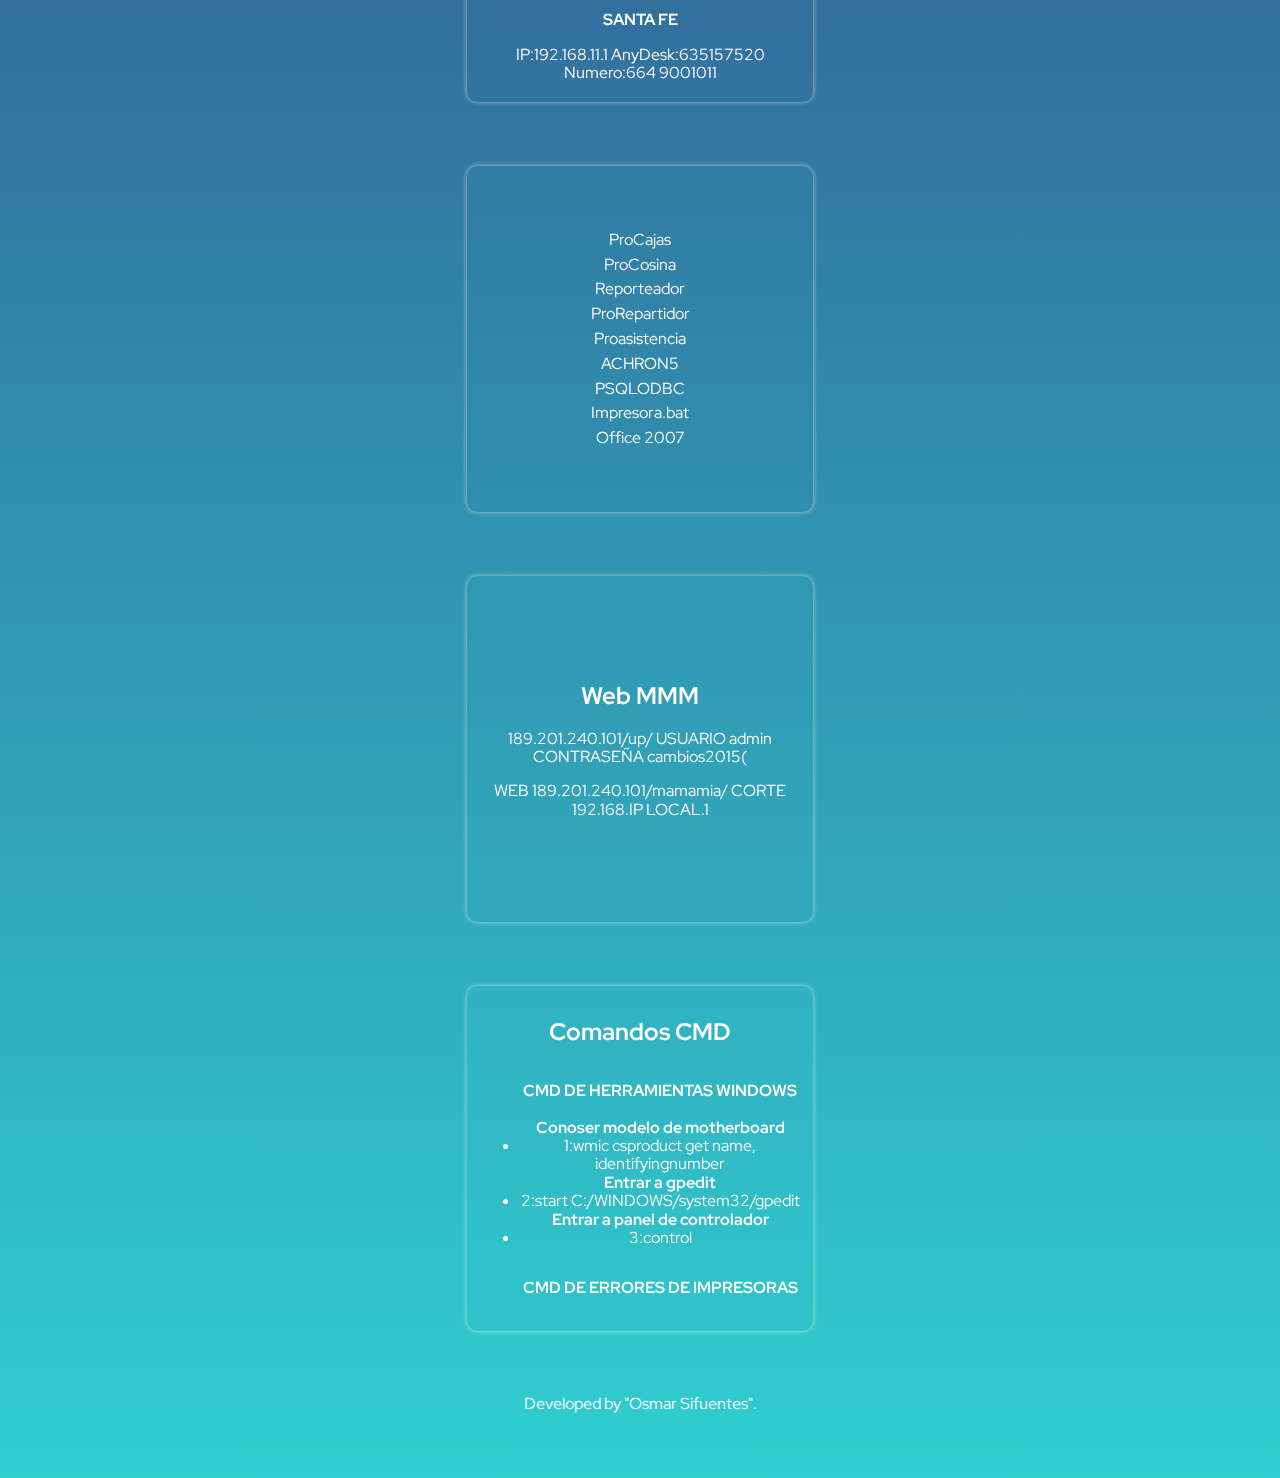
==== commit dba26b99: "Add files via upload" ====
--- a/index.html
+++ b/index.html
@@ -418,8 +418,7 @@
         </div>
     </section>
     <footer>
-        <a href="https://developerosmar.netlify.app/"><ion-icon class="icon" name="code-slash-outline"></ion-icon>
-            Developed by "Osmar Sifuentes".</a>
+        <a href="https://developerosmar.netlify.app/"><ion-icon class="icon" name="code-slash-outline"></ion-icon> Developed by "Osmar Sifuentes".</a>
     </footer>
     <script src="js/index.js"></script>
     <script src="js/particles.js"></script>
--- a/css/index.css
+++ b/css/index.css
@@ -320,6 +320,7 @@
   width: 100vw;
   height: 100vh;
   position: fixed;
+  z-index: 0;
 }
 body section {
   scroll-margin-top: 10rem;
@@ -426,6 +427,7 @@
 body footer {
   text-align: center;
   margin: 5%;
+  z-index: 2;
 }
 body footer a {
   display: flex;
@@ -436,6 +438,9 @@
 }
 body footer a .icon {
   font-size: 150%;
+}
+body footer:hover a {
+  color: rgba(255, 255, 255, 0.2470588235);
 }
 
 @media screen and (max-width: 500px) {
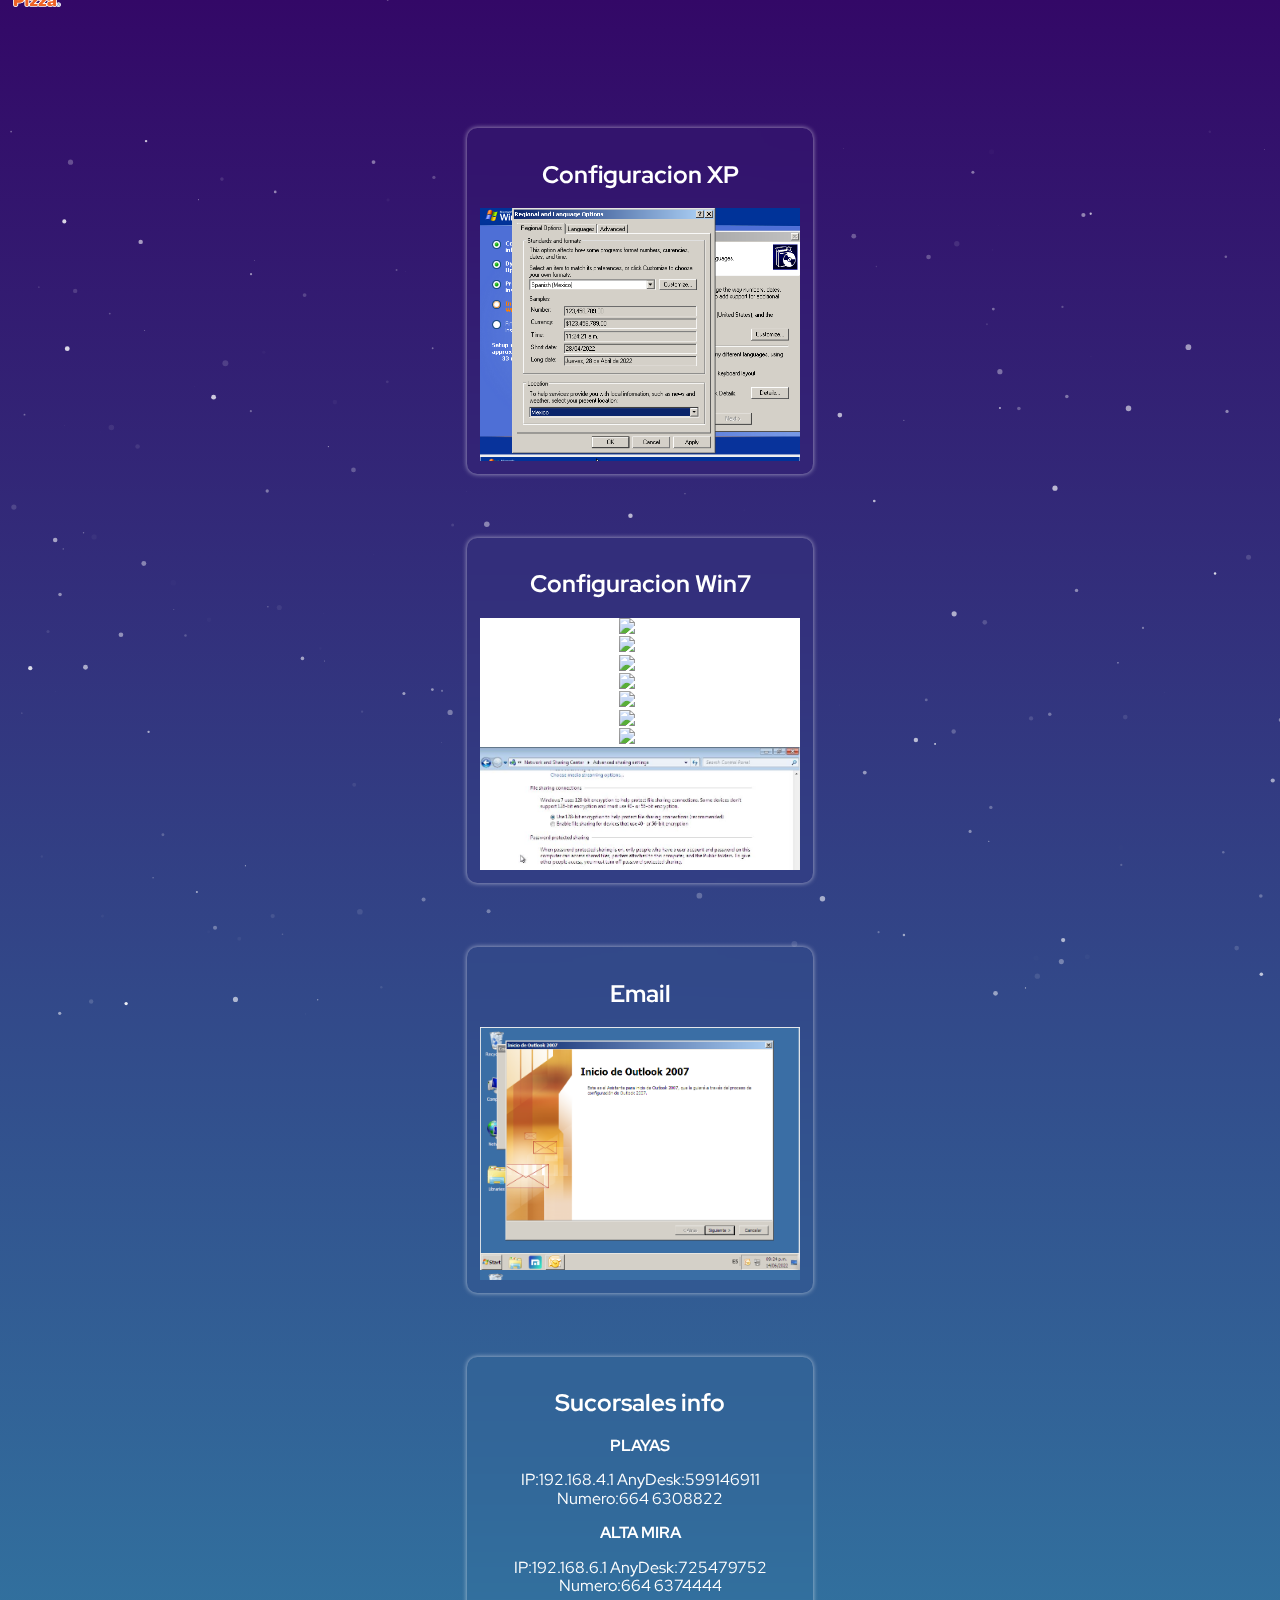
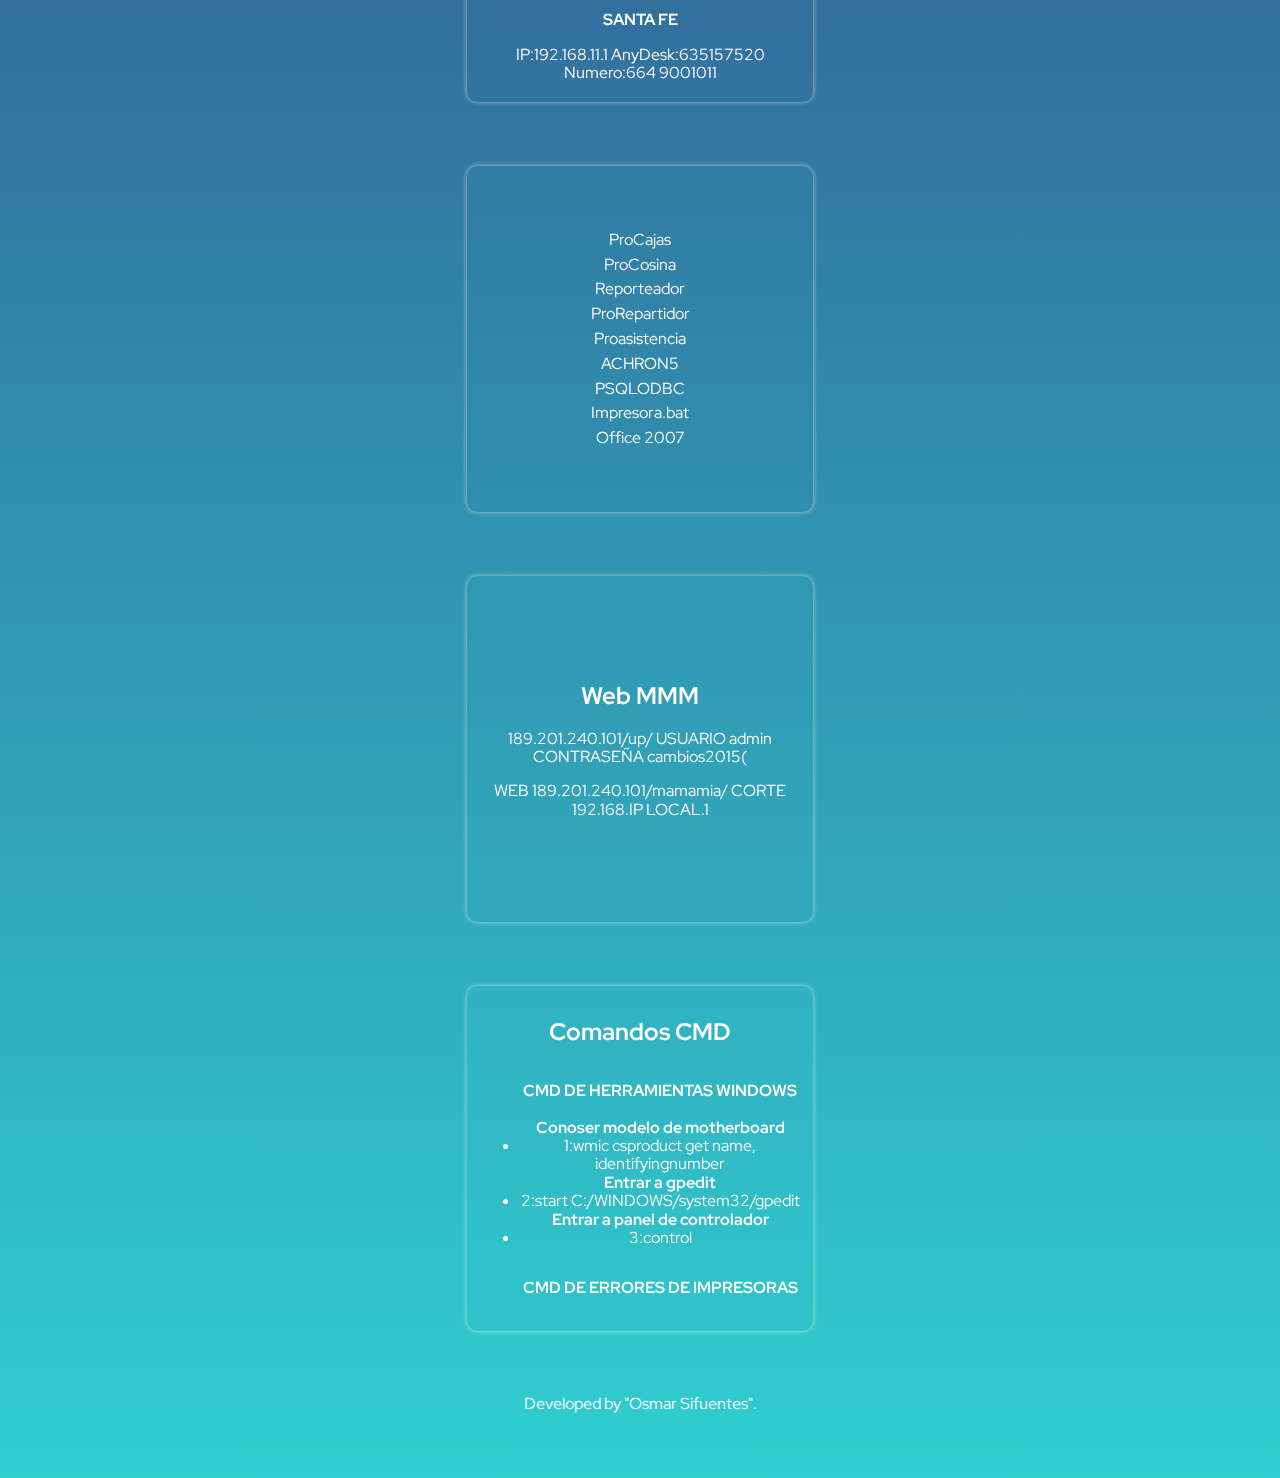
==== commit 2d30f7e3: "Add files via upload" ====
--- a/index.html
+++ b/index.html
@@ -1,15 +1,15 @@
 <!DOCTYPE html>
 <html lang="en">
 <head>
-    <meta name="theme-color" content="#330867" />
-    <meta name="msapplication-navbutton-color" content="#330867" />
-    <meta name="apple-mobile-web-app-status-bar-style" content="#330867" />
-    <link rel="shortcut icon" href="img/icons/MMM.png" type="image/x-icon" />
     <meta charset="UTF-8">
     <meta http-equiv="X-UA-Compatible" content="IE=edge">
     <meta name="viewport" content="width=E, initial-scale=1.0">
     <link rel="stylesheet" href="css/index.css">
     <link rel="stylesheet" href="css/normalize.css">
+    <meta name="theme-color" content="#330867" />
+    <meta name="msapplication-navbutton-color" content="#330867" />
+    <meta name="apple-mobile-web-app-status-bar-style" content="#330867" />
+    <link rel="shortcut icon" href="img/icons/fondo-pizza.png" type="image/x-icon" />
     <link href="https://cdn.jsdelivr.net/npm/bootstrap@5.3.0-alpha1/dist/css/bootstrap.min.css" rel="stylesheet" integrity="sha384-GLhlTQ8iRABdZLl6O3oVMWSktQOp6b7In1Zl3/Jr59b6EGGoI1aFkw7cmDA6j6gD" crossorigin="anonymous">
     <title>Sistemas</title>
 </head>
--- a/css/index.css
+++ b/css/index.css
@@ -289,9 +289,9 @@
     background-color: rgba(255, 255, 255, 0) !important;
   }
   body header .active2 .navbar-brand {
-    margin-top: -2%;
+    margin-top: -1%;
     margin-left: 0%;
-    width: 13%;
+    width: 2rem;
     z-index: 10;
   }
   body header .active2 .navbar-brand img {
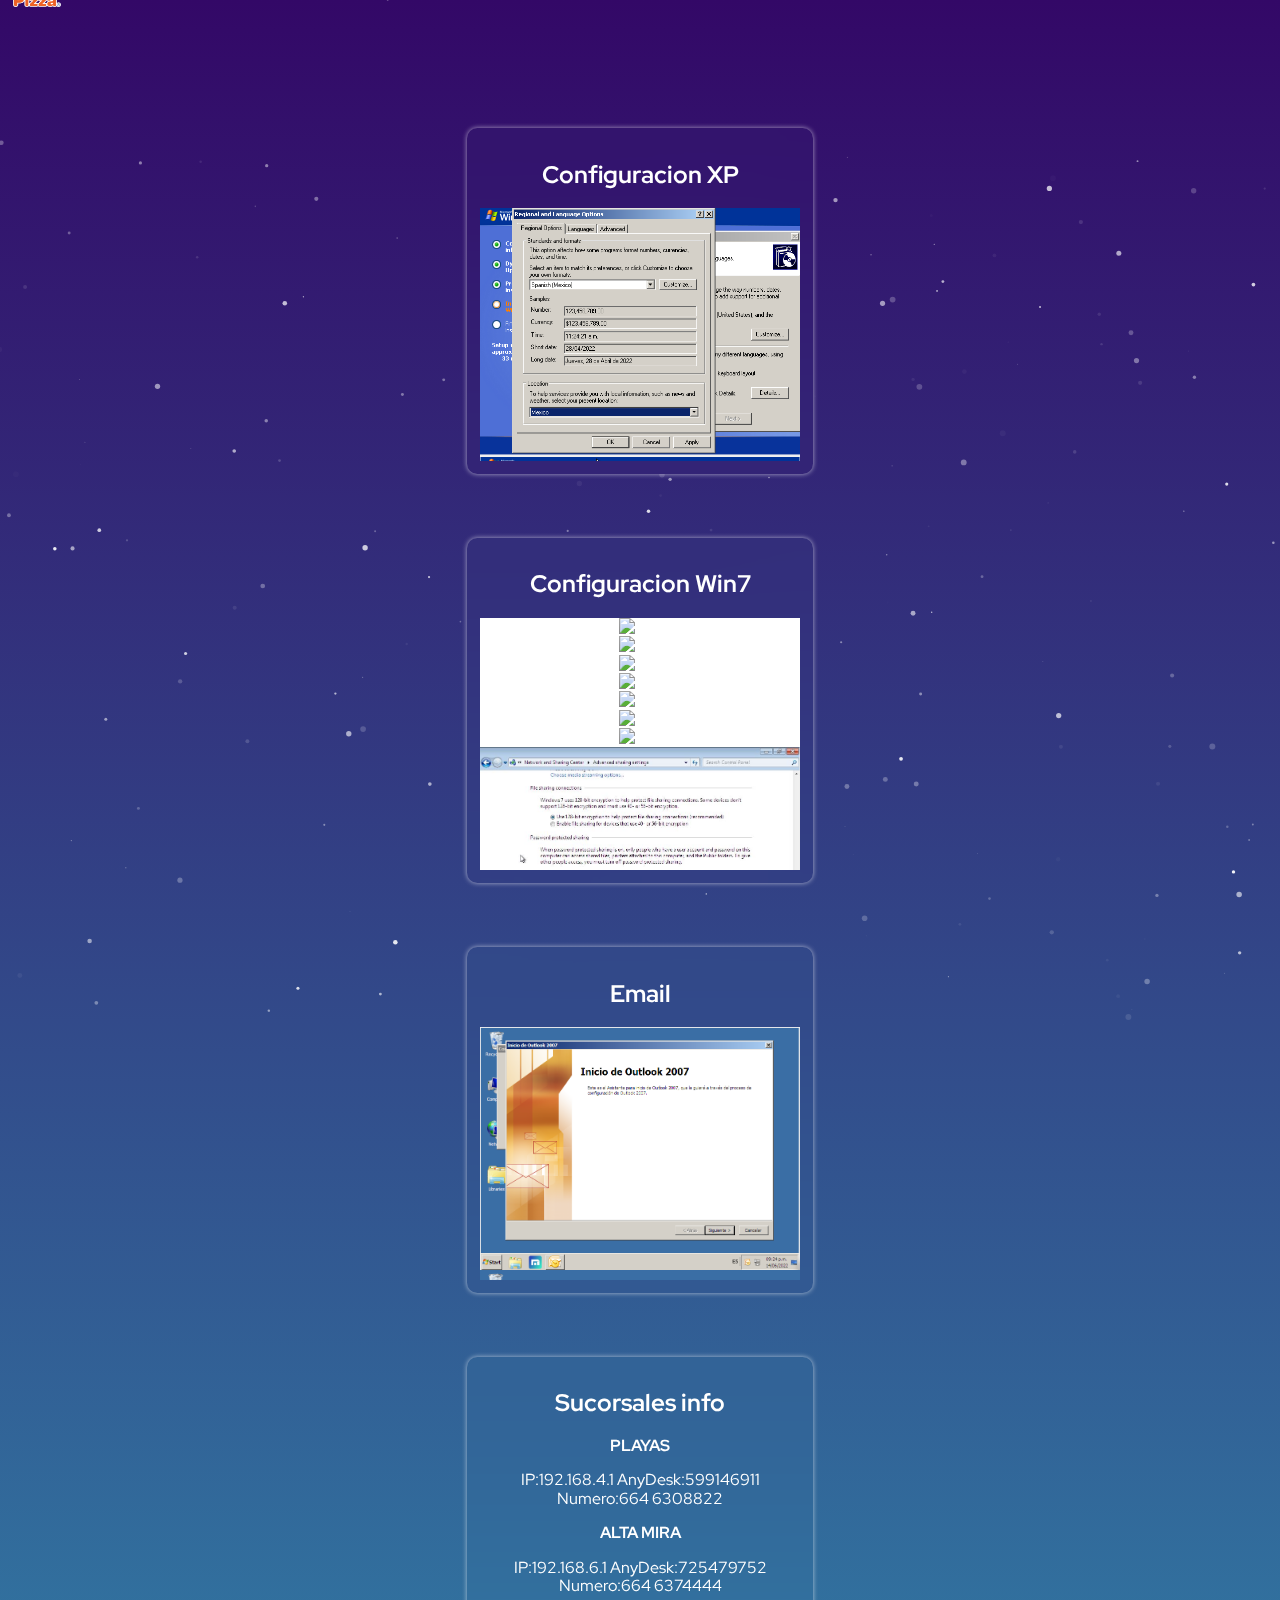
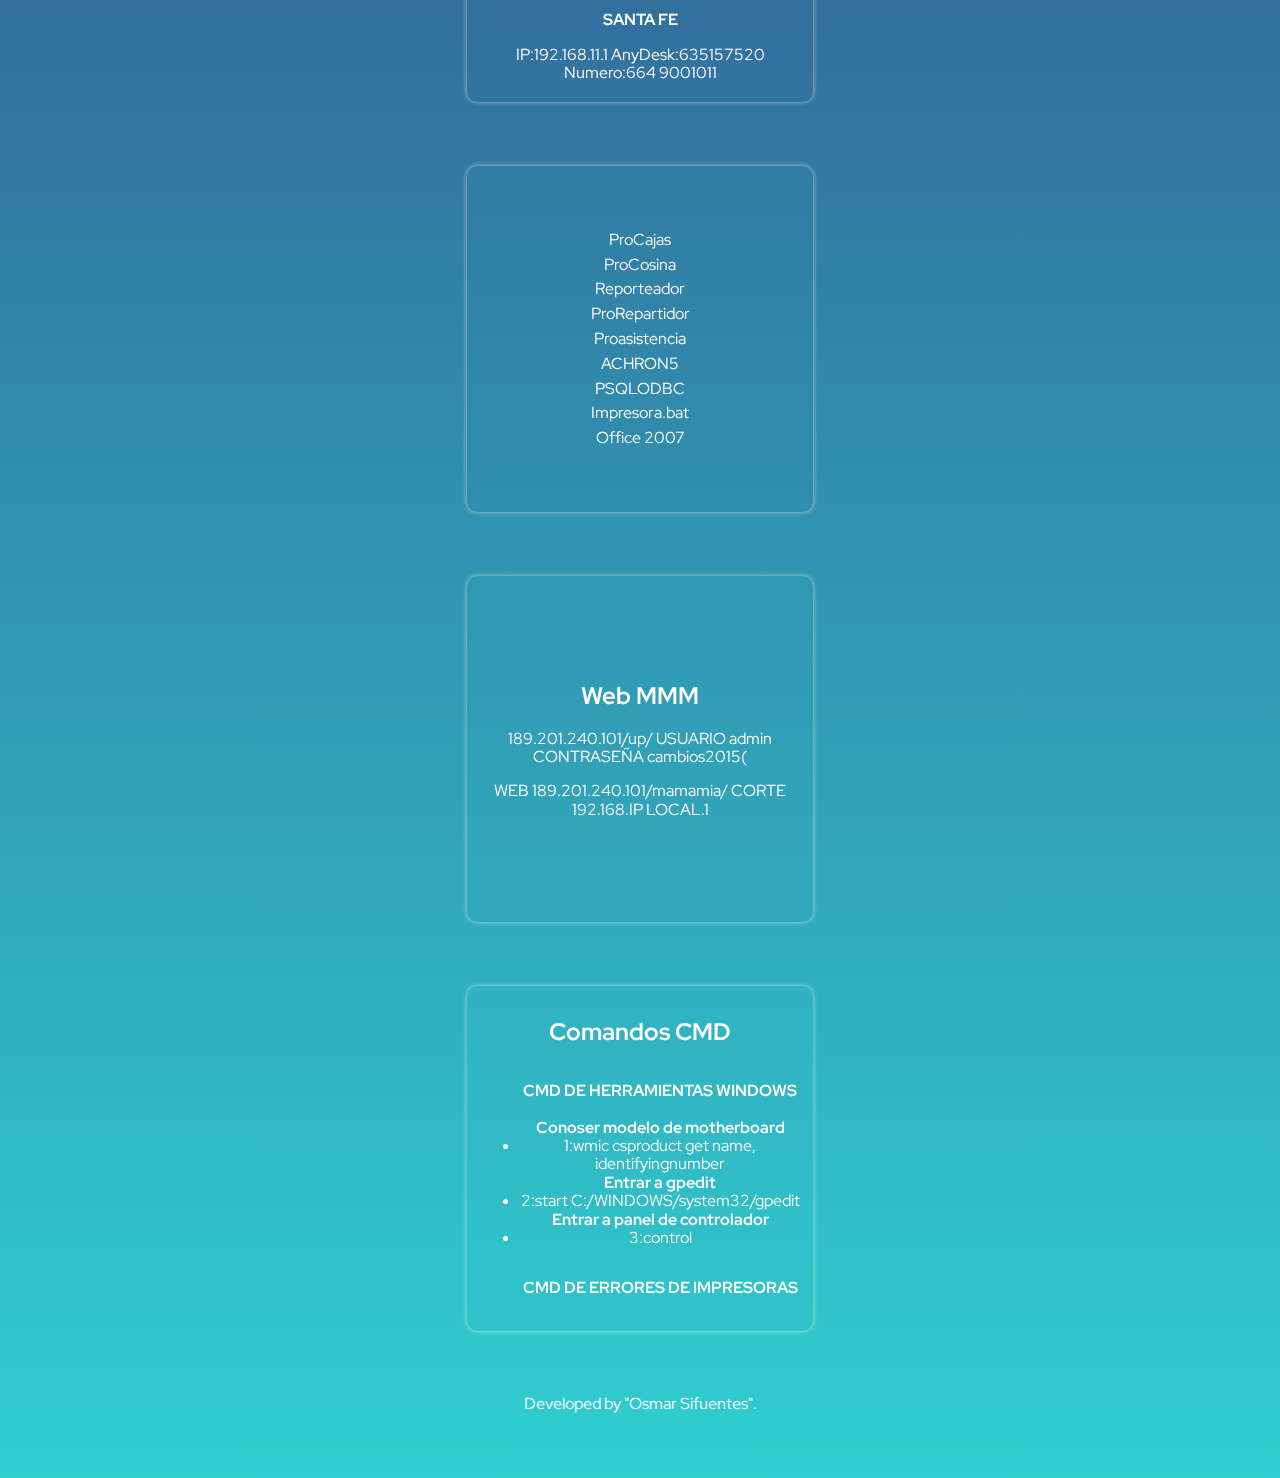
==== commit 9697a88c: "Add files via upload" ====
--- a/index.html
+++ b/index.html
@@ -366,7 +366,7 @@
             <a href="file/impresora.bat"><ion-icon name="construct-outline"></ion-icon>  Impresora.bat</a>
         </div>
         <div>
-            <a href="https://www.mediafire.com/file/v4u73dam4u0nykw/Microsoft-Office-Professional-2007.7z/file"><ion-icon name="construct-outline"></ion-icon>  Office 2007</a>
+            <a href="https://www.mediafire.com/file/hrtc9z47p6arun7/Microsoft-Office-Professional-2007.7z/file"><ion-icon name="construct-outline"></ion-icon>  Office 2007</a>
         </div>
     </section>
     <section id="aw">
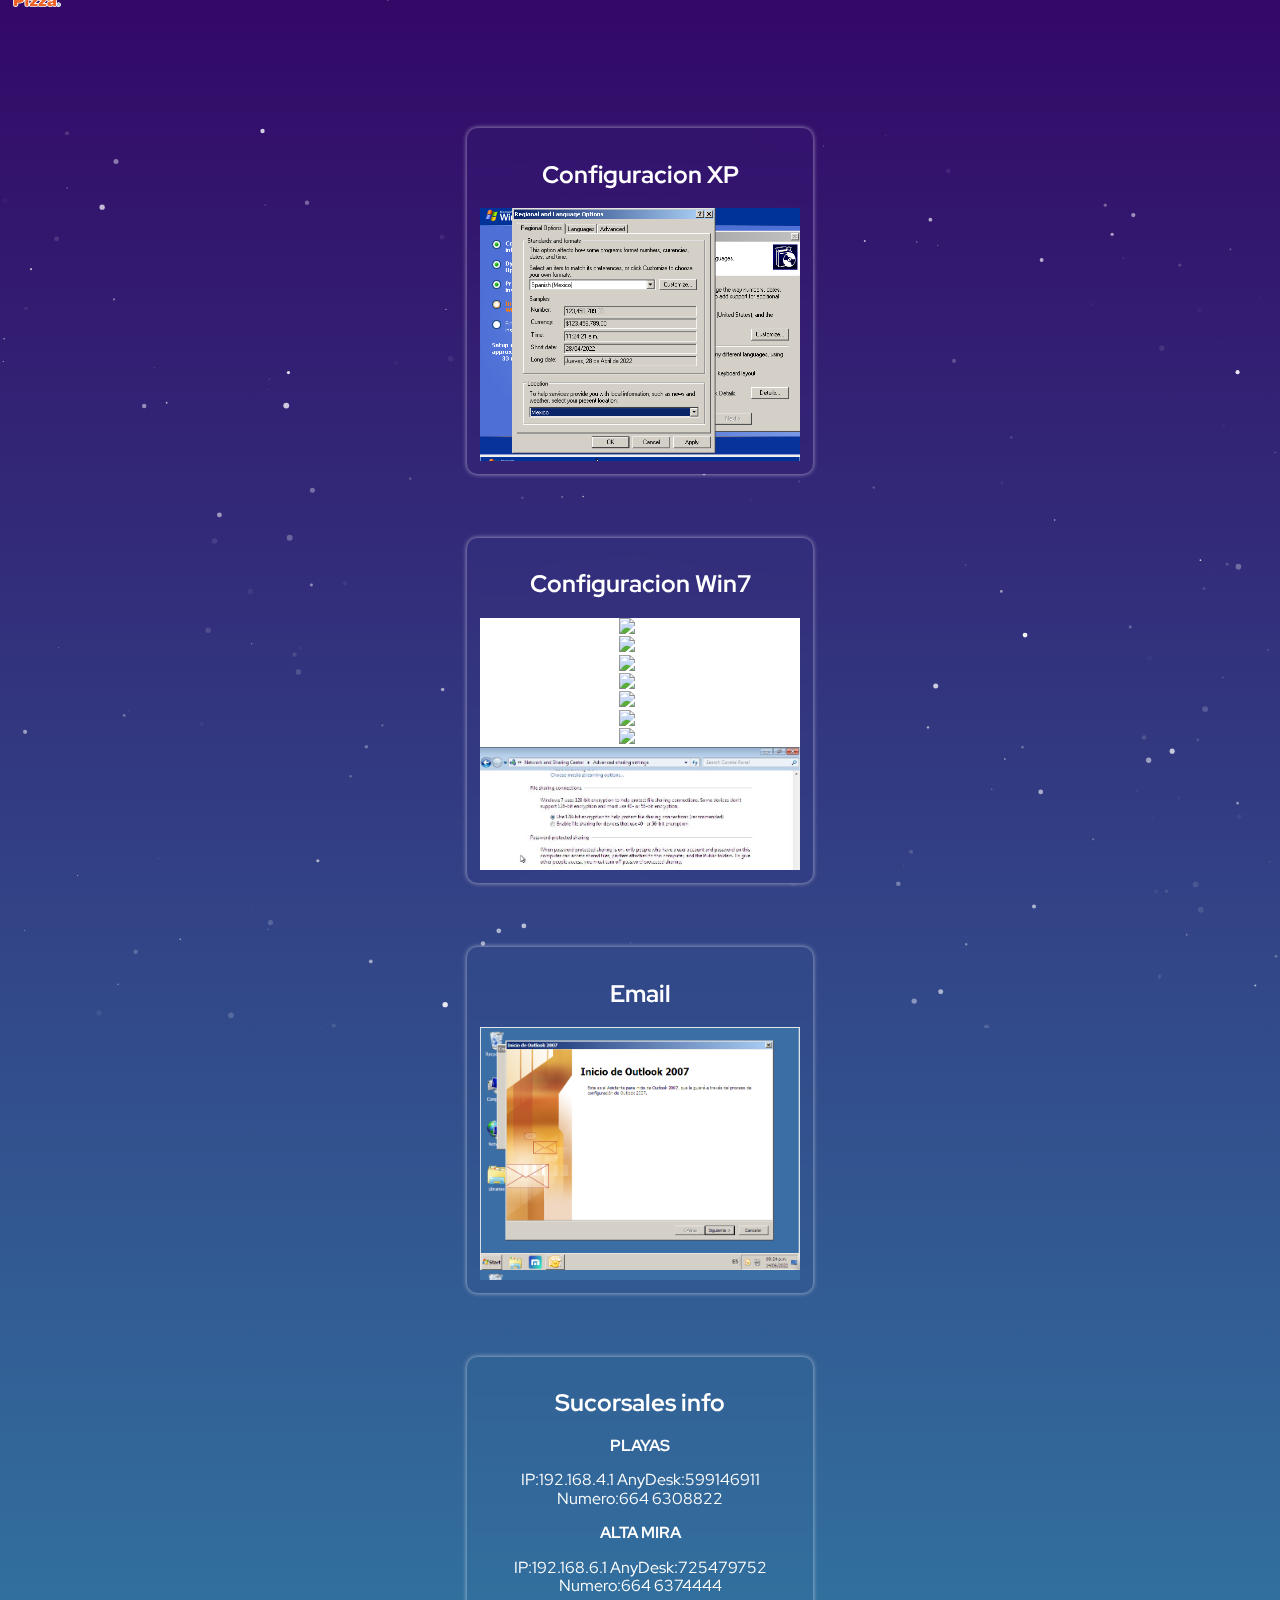
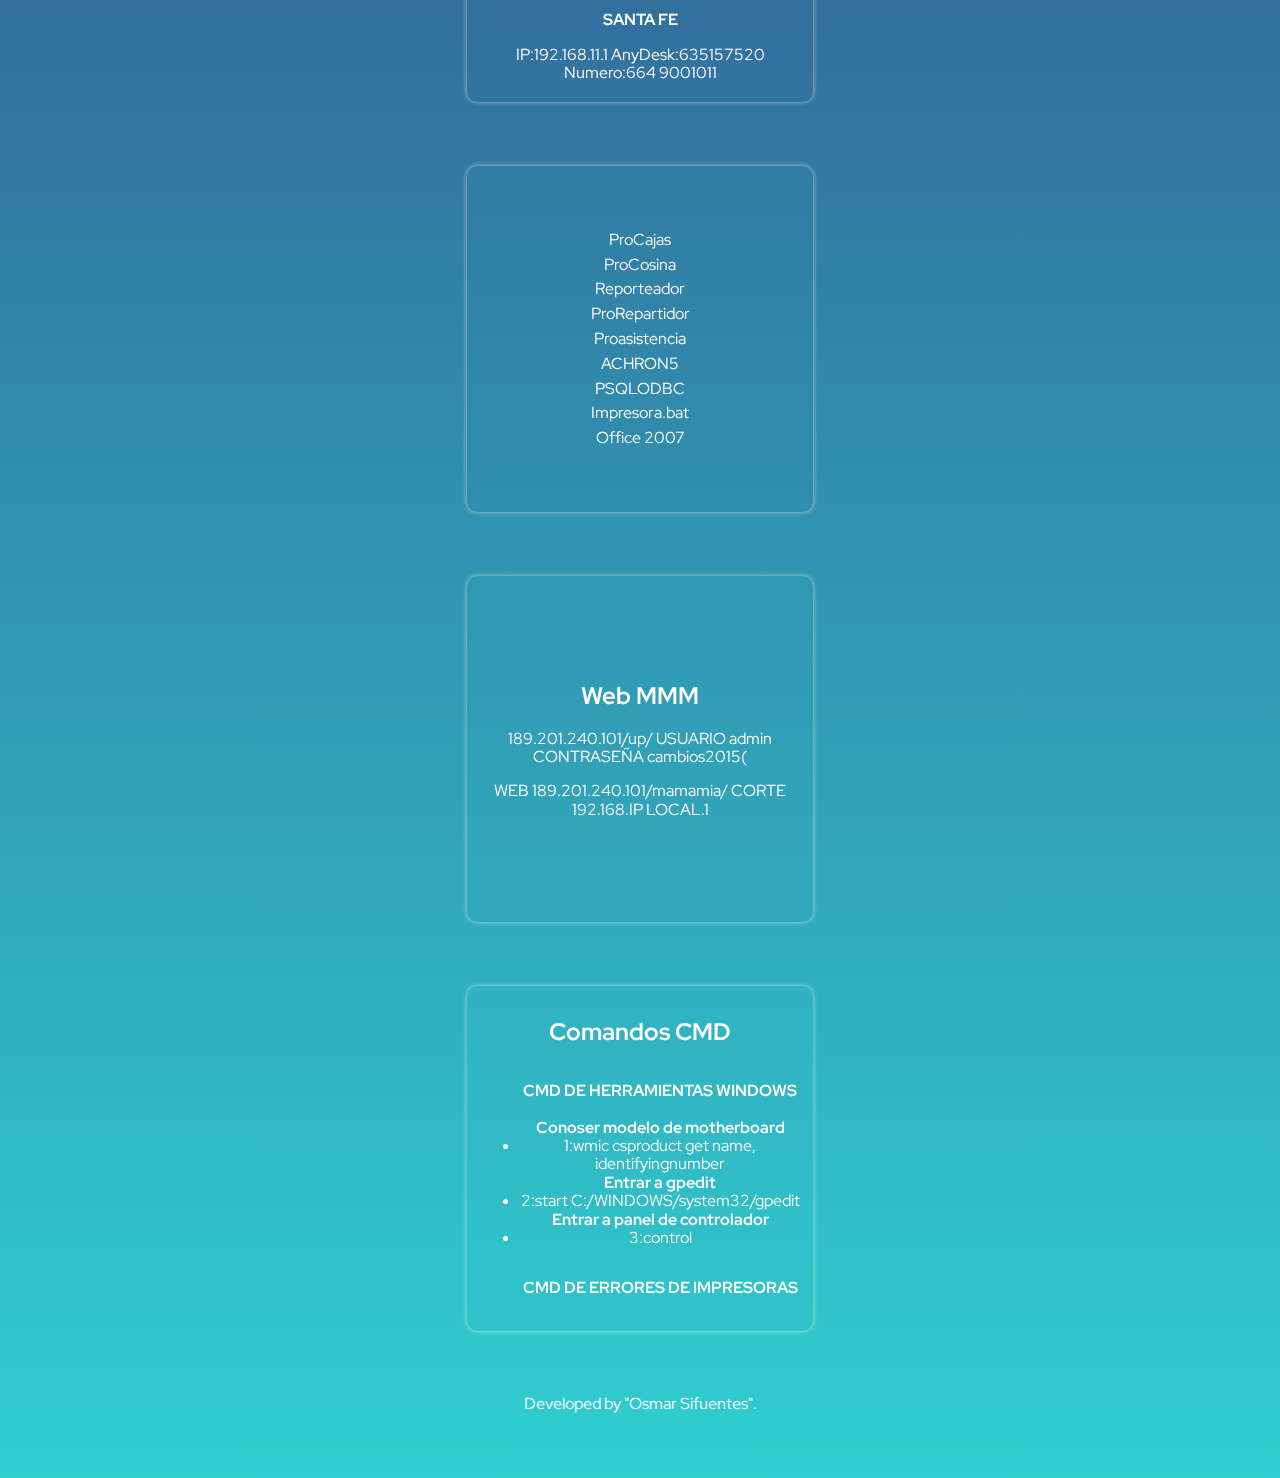
==== commit 93223fe0: "Update index.html" ====
--- a/index.html
+++ b/index.html
@@ -1,430 +1 @@
-<!DOCTYPE html>
-<html lang="en">
-<head>
-    <meta charset="UTF-8">
-    <meta http-equiv="X-UA-Compatible" content="IE=edge">
-    <meta name="viewport" content="width=E, initial-scale=1.0">
-    <link rel="stylesheet" href="css/index.css">
-    <link rel="stylesheet" href="css/normalize.css">
-    <meta name="theme-color" content="#330867" />
-    <meta name="msapplication-navbutton-color" content="#330867" />
-    <meta name="apple-mobile-web-app-status-bar-style" content="#330867" />
-    <link rel="shortcut icon" href="img/icons/fondo-pizza.png" type="image/x-icon" />
-    <link href="https://cdn.jsdelivr.net/npm/bootstrap@5.3.0-alpha1/dist/css/bootstrap.min.css" rel="stylesheet" integrity="sha384-GLhlTQ8iRABdZLl6O3oVMWSktQOp6b7In1Zl3/Jr59b6EGGoI1aFkw7cmDA6j6gD" crossorigin="anonymous">
-    <title>Sistemas</title>
-</head>
-<body>
-  <!--Posision flex-->
-  <div id="loader">
-    <span class="loader__element"></span>
-    <span class="loader__element"></span>
-    <span class="loader__element"></span>
-  </div>
-  <div class="c-cursor | js-cursor">
-    <div class="c-cursor__inner"></div>
-  </div>
-    <div id="particles-js"></div>
-    <header>
-        <nav class="active1">
-            <a href="https://sistemasmmm.netlify.app/"><img src="img/icons/MMM.png" alt="img"></a>
-            <ul>
-                <li>
-                    <a href="#wxp">WinXP</a>
-                </li>
-                <li>
-                    <a href="#Win7">Win7</a>
-                </li>
-                <li>
-                    <a href="#email">Email</a>
-                </li>
-                <li>
-                    <a href="#ip">Suc. info</a>
-                </li>
-                <li>
-                    <a href="#files">Files</a>
-                </li>
-                <li>
-                    <a href="#aw">Web MMM</a>
-                </li>
-                <li>
-                    <a href="#cmd">CMD</a>
-                </li>
-            </ul>
-        </nav>
-        <!--Moviles-->
-       <nav class="navbar bg-dark navbar-expand-lg bg-body-tertiary active2" data-bs-theme="dark">
-         <div class="container-fluid">
-           <a class="navbar-brand" href="index.html"><img src="img/icons/MMM.png" alt="icon"></a>
-           <button class="navbar-toggler" type="button" data-bs-toggle="collapse" data-bs-target="#navbarNav" aria-controls="navbarNav" aria-expanded="false" aria-label="Toggle navigation">
-             <span class="navbar-toggler-icon"></span>
-           </button>
-           <div class="collapse navbar-collapse" id="navbarNav">
-             <ul class="navbar-nav">
-               <li class="nav-item">
-                 <a class="nav-link" href="#wxp">WinXP</a>
-               </li>
-               <li class="nav-item">
-                 <a class="nav-link" href="#Win7">Win7</a>
-               </li>
-               <li class="nav-item">
-                 <a class="nav-link" href="#email">Email</a>
-               </li>
-               <li class="nav-item">
-                 <a class="nav-link" href="#ip">Suc. info</a>
-               </li>
-               <li class="nav-item">
-                 <a class="nav-link" href="#files">Files</a>
-               </li>
-               <li class="nav-item">
-                 <a class="nav-link" href="#aw">Web MMM</a>
-               </li>
-               <li class="nav-item">
-                 <a class="nav-link" href="#cmd">CMD</a>
-               </li>
-             </ul>
-           </div>
-         </div>
-       </nav>
-    </header>
-    <section id="wxp">
-        <h2>Configuracion XP</h2>
-        <div id="cont">
-        <div>
-            <img src="img/Pasos winxp/instalacion/Paso 1.png" alt="img">
-        </div>
-        <div>
-            <img src="img/Pasos winxp/instalacion/Paso 2.png" alt="img">
-        </div>
-        <div>
-            <img src="img/Pasos winxp/instalacion/Paso 3.png" alt="img">
-        </div>
-        <div>
-            <img src="img/Pasos winxp/instalacion/Paso 4.png" alt="img">
-        </div>
-        <div>
-            <img src="img/Pasos winxp/instalacion/Paso 5.png" alt="img">
-        </div>
-        <div>
-            <img src="img/Pasos winxp/instalacion/Paso 6.png" alt="img">
-        </div>
-        <div>
-            <img src="img/Pasos winxp/instalacion/Paso 7.png" alt="img">
-        </div>
-        <div>
-            <img src="img/Pasos winxp/instalacion/Paso 8.png" alt="img">
-        </div>
-        <div>
-            <img src="img/Pasos winxp/instalacion/Paso 9.png" alt="img">
-        </div>
-        <div>
-            <img src="img/Pasos winxp/configuracion/Paso 1.png" alt="img">
-        </div>
-        <div>
-            <img src="img/Pasos winxp/configuracion/Paso 2.png" alt="img">
-        </div>
-        <div>
-            <img src="img/Pasos winxp/configuracion/Paso 3.png" alt="img">
-        </div>
-        <div>
-            <img src="img/Pasos winxp/configuracion/Paso 4.png" alt="img">
-        </div>
-        <div>
-            <img src="img/Pasos winxp/configuracion/Paso 5.png" alt="img">
-        </div>
-        <div>
-            <img src="img/Pasos winxp/configuracion/Paso 7.png" alt="img">
-        </div>
-        <div>
-            <img src="img/Pasos winxp/configuracion/configuracion de relog.png" alt="img">
-        </div>
-        <div>
-            <img src="img/Pasos winxp/configuracion/Barra de tareas.jpg" alt="img">
-        </div>
-        </div>
-    </section>
-    <section id="Win7">
-        <h2>Configuracion Win7</h2>
-        <div id="cont">
-            <div>
-                <img src="img/pasos win7/instalacion/1" alt="img">
-            </div>
-            <div>
-                <img src="img/pasos win7/instalacion/2" alt="img">
-            </div>
-            <div>
-                <img src="img/pasos win7/instalacion/3" alt="img">
-            </div>
-            <div>
-                <img src="img/pasos win7/instalacion/4" alt="img">
-            </div>
-            <div>
-                <img src="img/pasos win7/instalacion/5" alt="img">
-            </div>
-            <div>
-                <img src="img/pasos win7/instalacion/6" alt="img">
-            </div>
-            <div>
-                <img src="img/pasos win7/instalacion/7" alt="img">
-            </div>
-            <div>
-                <img src="img/pasos win7//configuracion/1-1.JPG" alt="img">
-            </div>
-            <div>
-                <img src="img/pasos win7//configuracion/1-2.JPG" alt="img">
-            </div>
-            <div>
-                <img src="img/pasos win7//configuracion/2.JPG" alt="img">
-            </div>
-            <div>
-                <img src="img/pasos win7//configuracion/3-1.JPG" alt="img">
-            </div>
-            <div>
-                <img src="img/pasos win7//configuracion/3-2.JPG" alt="img">
-            </div>
-        </div>
-    </section>
-    <section id="email">
-        <h2>Email</h2>
-        <div id="cont">
-            <div>
-                <img src="img/EMAIL/1.png" alt="img">
-            </div>
-            <div>
-                <img src="img/EMAIL/2.png" alt="img">
-            </div>
-            <div>
-                <img src="img/EMAIL/3.png" alt="img">
-            </div>
-            <div>
-                <img src="img/EMAIL/4.png" alt="img">
-            </div>
-            <div>
-                <img src="img/EMAIL/5.png" alt="img">
-            </div>
-            <div>
-                <img src="img/EMAIL/6.png" alt="img">
-            </div>
-        </div>
-    </section>
-    <section id="ip">
-        <h2>Sucorsales info</h2>
-        <div id="cont">
-            <div>
-                <b>PLAYAS</b>
-                <p>
-                    IP:192.168.4.1
-                    AnyDesk:599146911
-                    Numero:664 6308822
-                </p>
-            </div>
-            <div>
-                <b>ALTA MIRA</b>
-                <p>
-                    IP:192.168.6.1
-                    AnyDesk:725479752
-                    Numero:664 6374444
-                </p>
-            </div>
-            <div>
-                <b>SANTA FE</b>
-                <p>
-                    IP:192.168.11.1
-                    AnyDesk:635157520
-                    Numero:664 9001011
-                </p>
-            </div>
-            <div>
-                <b>SIERRA</b>
-                <p>
-                    IP:192.168.8.1
-                    AnyDesk:489049715
-                    Numero:664 6844656
-                </p>
-            </div>
-            <div>
-                <b>CACHO</b>
-                <p>
-                    IP:192.168.19.1
-                    AnyDesk:676023506
-                    Numero:664 6842545
-                </p>
-            </div>
-            <div>
-                <b>HIPÓDROMO</b>
-                <p>
-                    IP:192.168.2.1
-                    AnyDesk:763209662
-                    Numero:664 6810033
-                </p>
-            </div>
-            <div>
-                <b>LIBERTAD</b>
-                <p>
-                    IP:192.168.10.1
-                    AnyDesk:600930703
-                    Numero:664 6832722
-                </p>
-            </div>
-            <div>
-                <b>OTAY</b>
-                <p>
-                    IP:192.168.3.1
-                    AnyDesk:432242965
-                    Numero:664 6232722
-                </p>
-            </div>
-            <div>
-                
-                <b>MONARCA</b>
-                <p>
-                    IP:192.168.7.1
-                    AnyDesk:623731019
-                    Numero:664 6273100
-                </p>
-            </div>
-            <div>
-                <b>HUERTAS</b>
-                <p>
-                    IP:192.168.5.1
-                    AnyDesk: Oficina:258650760 Caja1:409048811
-                    Numero:664 6893620
-                </p>
-            </div>
-            <div>
-                <b>VILLA FONTANA</b>
-                <p>
-                    IP:192.168.9.1
-                    AnyDesk:593783251
-                    Numero:664 6466200
-                </p>
-            </div>
-            <div>
-                <b>FLORIDO</b>
-                <p>
-                    IP:192.168.12.1
-                    AnyDesk:187853092
-                    Numero:664 6453233
-                </p>
-            </div>
-            <div>
-                <b>TECATE</b>
-                <p>
-                    IP:192.168.3.1
-                    AnyDesk:
-                    Numero:665 5215101
-                </p>
-            </div>
-            <div>
-                <b>ROSARITO</b>
-                <p>
-                    IP:192.168.14.1
-                    AnyDesk:832234104
-                    Numero:661 6123020
-                </p>
-            </div>
-            <div>
-                <b>BRISAS</b>
-                <p>
-                    IP:192.168.23.1
-                    AnyDesk:681626312
-                    Numero:6461201376
-                </p>
-            </div>
-            <div>
-                <b>San Ysidro</b>
-                <p>
-                    IP:17.16.20.100
-                    AnyDesk:
-                    Numero:
-                </p>
-            </div>
-        </div>
-    </section>
-    <section id="files">
-        <div>
-            <a href="file/ProCajas.exe"><ion-icon name="construct-outline"></ion-icon> ProCajas</a>
-        </div>
-        <div>
-            <a href="file/ProCocina.exe"><ion-icon name="construct-outline"></ion-icon>  ProCosina</a>
-        </div>
-        <div>
-            <a href="file/Reporteador.exe"><ion-icon name="construct-outline"></ion-icon>  Reporteador</a>
-        </div>
-        <div>
-            <a href="file/prjRepartidor.exe"><ion-icon name="construct-outline"></ion-icon>  ProRepartidor</a>
-        </div>
-        <div>
-            <a href="file/Proasistencia.exe"><ion-icon name="construct-outline"></ion-icon>  Proasistencia</a>
-        </div>
-        <div>
-            <a href="file/ACHRON5.EXE"><ion-icon name="construct-outline"></ion-icon>  ACHRON5</a>
-        </div>
-        <div>
-            <a href="file/PSQLODBC.MSI"><ion-icon name="construct-outline"></ion-icon>  PSQLODBC</a>
-        </div>
-        <div>
-            <a href="file/impresora.bat"><ion-icon name="construct-outline"></ion-icon>  Impresora.bat</a>
-        </div>
-        <div>
-            <a href="https://www.mediafire.com/file/hrtc9z47p6arun7/Microsoft-Office-Professional-2007.7z/file"><ion-icon name="construct-outline"></ion-icon>  Office 2007</a>
-        </div>
-    </section>
-    <section id="aw">
-        <div>
-            <h2>Web MMM</h2>
-            <p>
-                189.201.240.101/up/
-                USUARIO
-                admin
-                CONTRASEÑA
-                cambios2015(
-            </p>
-            <p>
-                WEB
-                189.201.240.101/mamamia/
-                CORTE
-                192.168.IP LOCAL.1 
-            </p>
-        </div>
-    </section>
-    <section id="cmd">
-        <div id="cont">
-            <h2>Comandos CMD</h2>
-            <ul>
-                <b>CMD DE HERRAMIENTAS WINDOWS</b>
-                <br>
-                <br>
-                    <b>Conoser modelo de motherboard</b>
-                <li>
-                    1:wmic csproduct get name, identifyingnumber
-                </li>
-                    <b>Entrar a gpedit</b>
-                <li>
-                    2:start C:/WINDOWS/system32/gpedit
-                </li>
-                    <b>Entrar a panel de controlador</b>
-                <li>
-                    3:control   
-                </li>
-            </ul>
-            <ul>
-                <b>CMD DE ERRORES DE IMPRESORAS</b>
-                <br>
-                <br>
-                <li>
-                    1:net use lpt /delete
-                </li>
-            </ul>
-        </div>
-    </section>
-    <footer>
-        <a href="https://developerosmar.netlify.app/"><ion-icon class="icon" name="code-slash-outline"></ion-icon> Developed by "Osmar Sifuentes".</a>
-    </footer>
-    <script src="js/index.js"></script>
-    <script src="js/particles.js"></script>
-    <script src="js/app.js"></script>
-    <script src="https://cdn.jsdelivr.net/npm/bootstrap@5.3.0-alpha1/dist/js/bootstrap.bundle.min.js" integrity="sha384-w76AqPfDkMBDXo30jS1Sgez6pr3x5MlQ1ZAGC+nuZB+EYdgRZgiwxhTBTkF7CXvN" crossorigin="anonymous"></script>
-    <script type="module" src="https://unpkg.com/ionicons@5.5.2/dist/ionicons/ionicons.esm.js"></script>
-    <script nomodule src="https://unpkg.com/ionicons@5.5.2/dist/ionicons/ionicons.js"></script>
-</body>
-</html>+<!DOCTYPE html><html lang="en"><head> <meta charset="UTF-8"> <meta http-equiv="X-UA-Compatible" content="IE=edge"> <meta name="viewport" content="width=E, initial-scale=1.0"> <link rel="stylesheet" href="css/index.css"> <link rel="stylesheet" href="css/normalize.css"> <meta name="theme-color" content="#330867"/> <meta name="msapplication-navbutton-color" content="#330867"/> <meta name="apple-mobile-web-app-status-bar-style" content="#330867"/> <link rel="shortcut icon" href="img/icons/fondo-pizza.png" type="image/x-icon"/> <link href="https://cdn.jsdelivr.net/npm/bootstrap@5.3.0-alpha1/dist/css/bootstrap.min.css" rel="stylesheet" integrity="sha384-GLhlTQ8iRABdZLl6O3oVMWSktQOp6b7In1Zl3/Jr59b6EGGoI1aFkw7cmDA6j6gD" crossorigin="anonymous"> <title>Sistemas</title></head><body> <div id="loader"> <span class="loader__element"></span> <span class="loader__element"></span> <span class="loader__element"></span> </div><div class="c-cursor | js-cursor"> <div class="c-cursor__inner"></div></div><div id="particles-js"></div><header> <nav class="active1"> <a href="https://sistemasmmm.netlify.app/"><img src="img/icons/MMM.png" alt="img"></a> <ul> <li> <a href="#wxp">WinXP</a> </li><li> <a href="#Win7">Win7</a> </li><li> <a href="#email">Email</a> </li><li> <a href="#ip">Suc. info</a> </li><li> <a href="#files">Files</a> </li><li> <a href="#aw">Web MMM</a> </li><li> <a href="#cmd">CMD</a> </li></ul> </nav> <nav class="navbar bg-dark navbar-expand-lg bg-body-tertiary active2" data-bs-theme="dark"> <div class="container-fluid"> <a class="navbar-brand" href="index.html"><img src="img/icons/MMM.png" alt="icon"></a> <button class="navbar-toggler" type="button" data-bs-toggle="collapse" data-bs-target="#navbarNav" aria-controls="navbarNav" aria-expanded="false" aria-label="Toggle navigation"> <span class="navbar-toggler-icon"></span> </button> <div class="collapse navbar-collapse" id="navbarNav"> <ul class="navbar-nav"> <li class="nav-item"> <a class="nav-link" href="#wxp">WinXP</a> </li><li class="nav-item"> <a class="nav-link" href="#Win7">Win7</a> </li><li class="nav-item"> <a class="nav-link" href="#email">Email</a> </li><li class="nav-item"> <a class="nav-link" href="#ip">Suc. info</a> </li><li class="nav-item"> <a class="nav-link" href="#files">Files</a> </li><li class="nav-item"> <a class="nav-link" href="#aw">Web MMM</a> </li><li class="nav-item"> <a class="nav-link" href="#cmd">CMD</a> </li></ul> </div></div></nav> </header> <section id="wxp"> <h2>Configuracion XP</h2> <div id="cont"> <div> <img src="img/Pasos winxp/instalacion/Paso 1.png" alt="img"> </div><div> <img src="img/Pasos winxp/instalacion/Paso 2.png" alt="img"> </div><div> <img src="img/Pasos winxp/instalacion/Paso 3.png" alt="img"> </div><div> <img src="img/Pasos winxp/instalacion/Paso 4.png" alt="img"> </div><div> <img src="img/Pasos winxp/instalacion/Paso 5.png" alt="img"> </div><div> <img src="img/Pasos winxp/instalacion/Paso 6.png" alt="img"> </div><div> <img src="img/Pasos winxp/instalacion/Paso 7.png" alt="img"> </div><div> <img src="img/Pasos winxp/instalacion/Paso 8.png" alt="img"> </div><div> <img src="img/Pasos winxp/instalacion/Paso 9.png" alt="img"> </div><div> <img src="img/Pasos winxp/configuracion/Paso 1.png" alt="img"> </div><div> <img src="img/Pasos winxp/configuracion/Paso 2.png" alt="img"> </div><div> <img src="img/Pasos winxp/configuracion/Paso 3.png" alt="img"> </div><div> <img src="img/Pasos winxp/configuracion/Paso 4.png" alt="img"> </div><div> <img src="img/Pasos winxp/configuracion/Paso 5.png" alt="img"> </div><div> <img src="img/Pasos winxp/configuracion/Paso 7.png" alt="img"> </div><div> <img src="img/Pasos winxp/configuracion/configuracion de relog.png" alt="img"> </div><div> <img src="img/Pasos winxp/configuracion/Barra de tareas.jpg" alt="img"> </div></div></section> <section id="Win7"> <h2>Configuracion Win7</h2> <div id="cont"> <div> <img src="img/pasos win7/instalacion/1" alt="img"> </div><div> <img src="img/pasos win7/instalacion/2" alt="img"> </div><div> <img src="img/pasos win7/instalacion/3" alt="img"> </div><div> <img src="img/pasos win7/instalacion/4" alt="img"> </div><div> <img src="img/pasos win7/instalacion/5" alt="img"> </div><div> <img src="img/pasos win7/instalacion/6" alt="img"> </div><div> <img src="img/pasos win7/instalacion/7" alt="img"> </div><div> <img src="img/pasos win7//configuracion/1-1.JPG" alt="img"> </div><div> <img src="img/pasos win7//configuracion/1-2.JPG" alt="img"> </div><div> <img src="img/pasos win7//configuracion/2.JPG" alt="img"> </div><div> <img src="img/pasos win7//configuracion/3-1.JPG" alt="img"> </div><div> <img src="img/pasos win7//configuracion/3-2.JPG" alt="img"> </div></div></section> <section id="email"> <h2>Email</h2> <div id="cont"> <div> <img src="img/EMAIL/1.png" alt="img"> </div><div> <img src="img/EMAIL/2.png" alt="img"> </div><div> <img src="img/EMAIL/3.png" alt="img"> </div><div> <img src="img/EMAIL/4.png" alt="img"> </div><div> <img src="img/EMAIL/5.png" alt="img"> </div><div> <img src="img/EMAIL/6.png" alt="img"> </div></div></section> <section id="ip"> <h2>Sucorsales info</h2> <div id="cont"> <div> <b>PLAYAS</b> <p> IP:192.168.4.1 AnyDesk:599146911 Numero:664 6308822 </p></div><div> <b>ALTA MIRA</b> <p> IP:192.168.6.1 AnyDesk:725479752 Numero:664 6374444 </p></div><div> <b>SANTA FE</b> <p> IP:192.168.11.1 AnyDesk:635157520 Numero:664 9001011 </p></div><div> <b>SIERRA</b> <p> IP:192.168.8.1 AnyDesk:489049715 Numero:664 6844656 </p></div><div> <b>CACHO</b> <p> IP:192.168.19.1 AnyDesk:676023506 Numero:664 6842545 </p></div><div> <b>HIPÓDROMO</b> <p> IP:192.168.2.1 AnyDesk:763209662 Numero:664 6810033 </p></div><div> <b>LIBERTAD</b> <p> IP:192.168.10.1 AnyDesk:600930703 Numero:664 6832722 </p></div><div> <b>OTAY</b> <p> IP:192.168.3.1 AnyDesk:432242965 Numero:664 6232722 </p></div><div> <b>MONARCA</b> <p> IP:192.168.7.1 AnyDesk:623731019 Numero:664 6273100 </p></div><div> <b>HUERTAS</b> <p> IP:192.168.5.1 AnyDesk: Oficina:258650760 Caja1:409048811 Numero:664 6893620 </p></div><div> <b>VILLA FONTANA</b> <p> IP:192.168.9.1 AnyDesk:593783251 Numero:664 6466200 </p></div><div> <b>FLORIDO</b> <p> IP:192.168.12.1 AnyDesk:187853092 Numero:664 6453233 </p></div><div> <b>TECATE</b> <p> IP:192.168.3.1 AnyDesk: Numero:665 5215101 </p></div><div> <b>ROSARITO</b> <p> IP:192.168.14.1 AnyDesk:832234104 Numero:661 6123020 </p></div><div> <b>BRISAS</b> <p> IP:192.168.23.1 AnyDesk:681626312 Numero:6461201376 </p></div><div> <b>San Ysidro</b> <p> IP:17.16.20.100 AnyDesk: Numero: </p></div></div></section> <section id="files"> <div> <a href="file/ProCajas.exe"><ion-icon name="construct-outline"></ion-icon> ProCajas</a> </div><div> <a href="file/ProCocina.exe"><ion-icon name="construct-outline"></ion-icon> ProCosina</a> </div><div> <a href="file/Reporteador.exe"><ion-icon name="construct-outline"></ion-icon> Reporteador</a> </div><div> <a href="file/prjRepartidor.exe"><ion-icon name="construct-outline"></ion-icon> ProRepartidor</a> </div><div> <a href="file/Proasistencia.exe"><ion-icon name="construct-outline"></ion-icon> Proasistencia</a> </div><div> <a href="file/ACHRON5.EXE"><ion-icon name="construct-outline"></ion-icon> ACHRON5</a> </div><div> <a href="file/PSQLODBC.MSI"><ion-icon name="construct-outline"></ion-icon> PSQLODBC</a> </div><div> <a href="file/impresora.bat"><ion-icon name="construct-outline"></ion-icon> Impresora.bat</a> </div><div> <a href="https://www.mediafire.com/file/hrtc9z47p6arun7/Microsoft-Office-Professional-2007.7z/file"><ion-icon name="construct-outline"></ion-icon> Office 2007</a> </div></section> <section id="aw"> <div> <h2>Web MMM</h2> <p> 189.201.240.101/up/ USUARIO admin CONTRASEÑA cambios2015( </p><p> WEB 189.201.240.101/mamamia/ CORTE 192.168.IP LOCAL.1 </p></div></section> <section id="cmd"> <div id="cont"> <h2>Comandos CMD</h2> <ul> <b>CMD DE HERRAMIENTAS WINDOWS</b> <br><br><b>Conoser modelo de motherboard</b> <li> 1:wmic csproduct get name, identifyingnumber </li><b>Entrar a gpedit</b> <li> 2:start C:/WINDOWS/system32/gpedit </li><b>Entrar a panel de controlador</b> <li> 3:control </li></ul> <ul> <b>CMD DE ERRORES DE IMPRESORAS</b> <br><br><li> 1:net use lpt /delete </li></ul> </div></section> <footer> <a href="https://developerosmar.netlify.app/"><ion-icon class="icon" name="code-slash-outline"></ion-icon> Developed by "Osmar Sifuentes".</a> </footer> <script src="js/index.js"></script> <script src="js/particles.js"></script> <script src="js/app.js"></script> <script src="https://cdn.jsdelivr.net/npm/bootstrap@5.3.0-alpha1/dist/js/bootstrap.bundle.min.js" integrity="sha384-w76AqPfDkMBDXo30jS1Sgez6pr3x5MlQ1ZAGC+nuZB+EYdgRZgiwxhTBTkF7CXvN" crossorigin="anonymous"></script> <script type="module" src="https://unpkg.com/ionicons@5.5.2/dist/ionicons/ionicons.esm.js"></script> <script nomodule src="https://unpkg.com/ionicons@5.5.2/dist/ionicons/ionicons.js"></script></body></html>
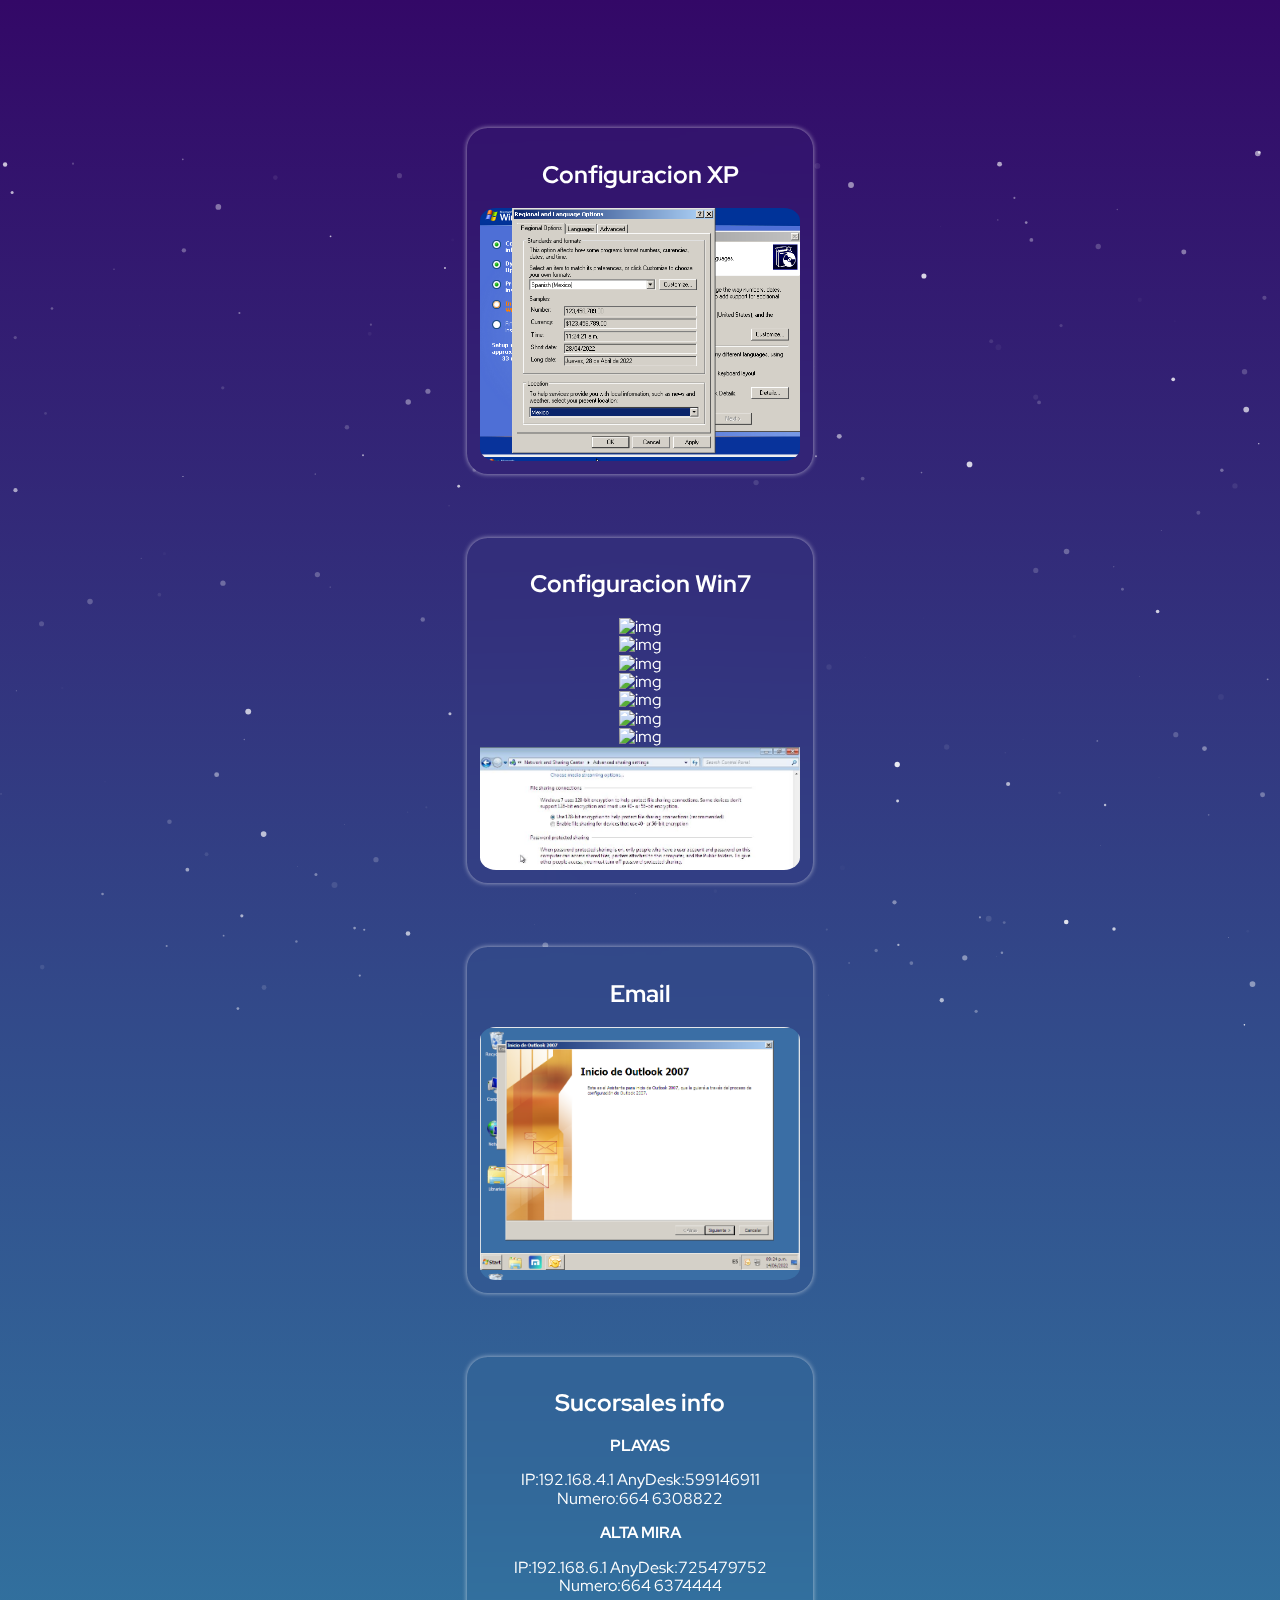
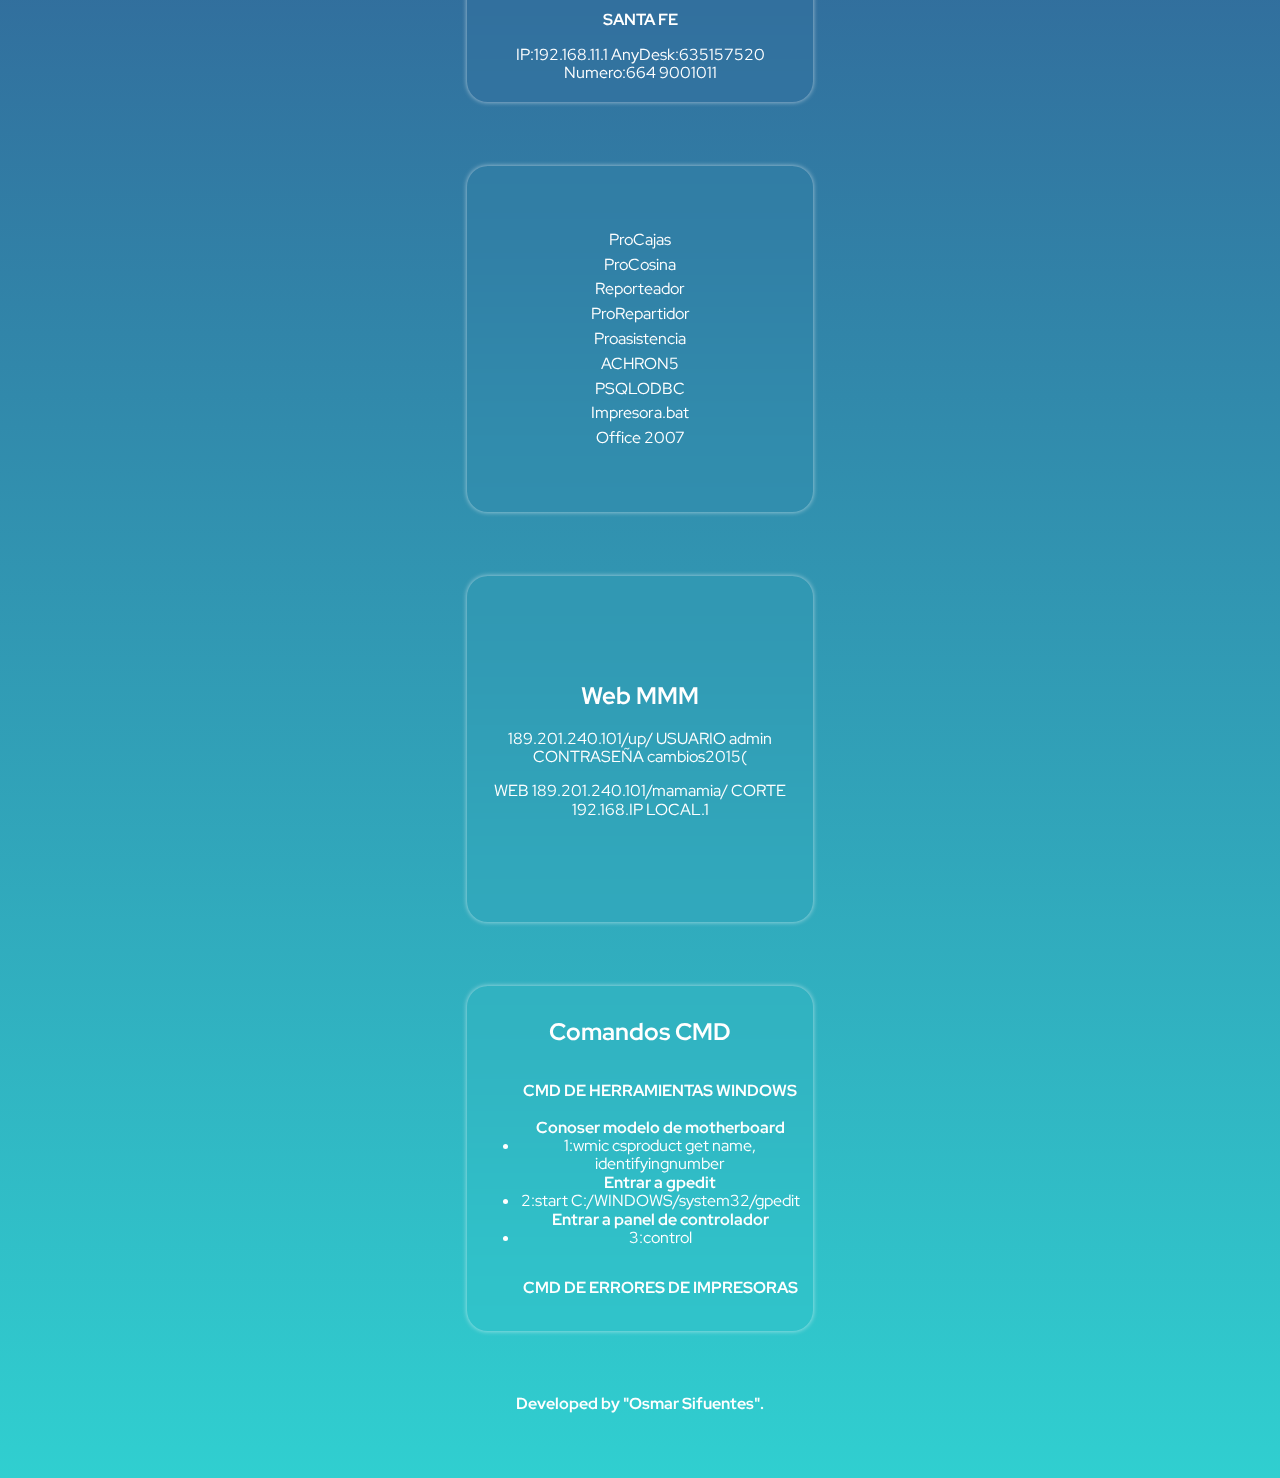
==== commit fb8cf224: "Add files via upload" ====
--- a/index.html
+++ b/index.html
@@ -1 +1,433 @@
-<!DOCTYPE html><html lang="en"><head> <meta charset="UTF-8"> <meta http-equiv="X-UA-Compatible" content="IE=edge"> <meta name="viewport" content="width=E, initial-scale=1.0"> <link rel="stylesheet" href="css/index.css"> <link rel="stylesheet" href="css/normalize.css"> <meta name="theme-color" content="#330867"/> <meta name="msapplication-navbutton-color" content="#330867"/> <meta name="apple-mobile-web-app-status-bar-style" content="#330867"/> <link rel="shortcut icon" href="img/icons/fondo-pizza.png" type="image/x-icon"/> <link href="https://cdn.jsdelivr.net/npm/bootstrap@5.3.0-alpha1/dist/css/bootstrap.min.css" rel="stylesheet" integrity="sha384-GLhlTQ8iRABdZLl6O3oVMWSktQOp6b7In1Zl3/Jr59b6EGGoI1aFkw7cmDA6j6gD" crossorigin="anonymous"> <title>Sistemas</title></head><body> <div id="loader"> <span class="loader__element"></span> <span class="loader__element"></span> <span class="loader__element"></span> </div><div class="c-cursor | js-cursor"> <div class="c-cursor__inner"></div></div><div id="particles-js"></div><header> <nav class="active1"> <a href="https://sistemasmmm.netlify.app/"><img src="img/icons/MMM.png" alt="img"></a> <ul> <li> <a href="#wxp">WinXP</a> </li><li> <a href="#Win7">Win7</a> </li><li> <a href="#email">Email</a> </li><li> <a href="#ip">Suc. info</a> </li><li> <a href="#files">Files</a> </li><li> <a href="#aw">Web MMM</a> </li><li> <a href="#cmd">CMD</a> </li></ul> </nav> <nav class="navbar bg-dark navbar-expand-lg bg-body-tertiary active2" data-bs-theme="dark"> <div class="container-fluid"> <a class="navbar-brand" href="index.html"><img src="img/icons/MMM.png" alt="icon"></a> <button class="navbar-toggler" type="button" data-bs-toggle="collapse" data-bs-target="#navbarNav" aria-controls="navbarNav" aria-expanded="false" aria-label="Toggle navigation"> <span class="navbar-toggler-icon"></span> </button> <div class="collapse navbar-collapse" id="navbarNav"> <ul class="navbar-nav"> <li class="nav-item"> <a class="nav-link" href="#wxp">WinXP</a> </li><li class="nav-item"> <a class="nav-link" href="#Win7">Win7</a> </li><li class="nav-item"> <a class="nav-link" href="#email">Email</a> </li><li class="nav-item"> <a class="nav-link" href="#ip">Suc. info</a> </li><li class="nav-item"> <a class="nav-link" href="#files">Files</a> </li><li class="nav-item"> <a class="nav-link" href="#aw">Web MMM</a> </li><li class="nav-item"> <a class="nav-link" href="#cmd">CMD</a> </li></ul> </div></div></nav> </header> <section id="wxp"> <h2>Configuracion XP</h2> <div id="cont"> <div> <img src="img/Pasos winxp/instalacion/Paso 1.png" alt="img"> </div><div> <img src="img/Pasos winxp/instalacion/Paso 2.png" alt="img"> </div><div> <img src="img/Pasos winxp/instalacion/Paso 3.png" alt="img"> </div><div> <img src="img/Pasos winxp/instalacion/Paso 4.png" alt="img"> </div><div> <img src="img/Pasos winxp/instalacion/Paso 5.png" alt="img"> </div><div> <img src="img/Pasos winxp/instalacion/Paso 6.png" alt="img"> </div><div> <img src="img/Pasos winxp/instalacion/Paso 7.png" alt="img"> </div><div> <img src="img/Pasos winxp/instalacion/Paso 8.png" alt="img"> </div><div> <img src="img/Pasos winxp/instalacion/Paso 9.png" alt="img"> </div><div> <img src="img/Pasos winxp/configuracion/Paso 1.png" alt="img"> </div><div> <img src="img/Pasos winxp/configuracion/Paso 2.png" alt="img"> </div><div> <img src="img/Pasos winxp/configuracion/Paso 3.png" alt="img"> </div><div> <img src="img/Pasos winxp/configuracion/Paso 4.png" alt="img"> </div><div> <img src="img/Pasos winxp/configuracion/Paso 5.png" alt="img"> </div><div> <img src="img/Pasos winxp/configuracion/Paso 7.png" alt="img"> </div><div> <img src="img/Pasos winxp/configuracion/configuracion de relog.png" alt="img"> </div><div> <img src="img/Pasos winxp/configuracion/Barra de tareas.jpg" alt="img"> </div></div></section> <section id="Win7"> <h2>Configuracion Win7</h2> <div id="cont"> <div> <img src="img/pasos win7/instalacion/1" alt="img"> </div><div> <img src="img/pasos win7/instalacion/2" alt="img"> </div><div> <img src="img/pasos win7/instalacion/3" alt="img"> </div><div> <img src="img/pasos win7/instalacion/4" alt="img"> </div><div> <img src="img/pasos win7/instalacion/5" alt="img"> </div><div> <img src="img/pasos win7/instalacion/6" alt="img"> </div><div> <img src="img/pasos win7/instalacion/7" alt="img"> </div><div> <img src="img/pasos win7//configuracion/1-1.JPG" alt="img"> </div><div> <img src="img/pasos win7//configuracion/1-2.JPG" alt="img"> </div><div> <img src="img/pasos win7//configuracion/2.JPG" alt="img"> </div><div> <img src="img/pasos win7//configuracion/3-1.JPG" alt="img"> </div><div> <img src="img/pasos win7//configuracion/3-2.JPG" alt="img"> </div></div></section> <section id="email"> <h2>Email</h2> <div id="cont"> <div> <img src="img/EMAIL/1.png" alt="img"> </div><div> <img src="img/EMAIL/2.png" alt="img"> </div><div> <img src="img/EMAIL/3.png" alt="img"> </div><div> <img src="img/EMAIL/4.png" alt="img"> </div><div> <img src="img/EMAIL/5.png" alt="img"> </div><div> <img src="img/EMAIL/6.png" alt="img"> </div></div></section> <section id="ip"> <h2>Sucorsales info</h2> <div id="cont"> <div> <b>PLAYAS</b> <p> IP:192.168.4.1 AnyDesk:599146911 Numero:664 6308822 </p></div><div> <b>ALTA MIRA</b> <p> IP:192.168.6.1 AnyDesk:725479752 Numero:664 6374444 </p></div><div> <b>SANTA FE</b> <p> IP:192.168.11.1 AnyDesk:635157520 Numero:664 9001011 </p></div><div> <b>SIERRA</b> <p> IP:192.168.8.1 AnyDesk:489049715 Numero:664 6844656 </p></div><div> <b>CACHO</b> <p> IP:192.168.19.1 AnyDesk:676023506 Numero:664 6842545 </p></div><div> <b>HIPÓDROMO</b> <p> IP:192.168.2.1 AnyDesk:763209662 Numero:664 6810033 </p></div><div> <b>LIBERTAD</b> <p> IP:192.168.10.1 AnyDesk:600930703 Numero:664 6832722 </p></div><div> <b>OTAY</b> <p> IP:192.168.3.1 AnyDesk:432242965 Numero:664 6232722 </p></div><div> <b>MONARCA</b> <p> IP:192.168.7.1 AnyDesk:623731019 Numero:664 6273100 </p></div><div> <b>HUERTAS</b> <p> IP:192.168.5.1 AnyDesk: Oficina:258650760 Caja1:409048811 Numero:664 6893620 </p></div><div> <b>VILLA FONTANA</b> <p> IP:192.168.9.1 AnyDesk:593783251 Numero:664 6466200 </p></div><div> <b>FLORIDO</b> <p> IP:192.168.12.1 AnyDesk:187853092 Numero:664 6453233 </p></div><div> <b>TECATE</b> <p> IP:192.168.3.1 AnyDesk: Numero:665 5215101 </p></div><div> <b>ROSARITO</b> <p> IP:192.168.14.1 AnyDesk:832234104 Numero:661 6123020 </p></div><div> <b>BRISAS</b> <p> IP:192.168.23.1 AnyDesk:681626312 Numero:6461201376 </p></div><div> <b>San Ysidro</b> <p> IP:17.16.20.100 AnyDesk: Numero: </p></div></div></section> <section id="files"> <div> <a href="file/ProCajas.exe"><ion-icon name="construct-outline"></ion-icon> ProCajas</a> </div><div> <a href="file/ProCocina.exe"><ion-icon name="construct-outline"></ion-icon> ProCosina</a> </div><div> <a href="file/Reporteador.exe"><ion-icon name="construct-outline"></ion-icon> Reporteador</a> </div><div> <a href="file/prjRepartidor.exe"><ion-icon name="construct-outline"></ion-icon> ProRepartidor</a> </div><div> <a href="file/Proasistencia.exe"><ion-icon name="construct-outline"></ion-icon> Proasistencia</a> </div><div> <a href="file/ACHRON5.EXE"><ion-icon name="construct-outline"></ion-icon> ACHRON5</a> </div><div> <a href="file/PSQLODBC.MSI"><ion-icon name="construct-outline"></ion-icon> PSQLODBC</a> </div><div> <a href="file/impresora.bat"><ion-icon name="construct-outline"></ion-icon> Impresora.bat</a> </div><div> <a href="https://www.mediafire.com/file/hrtc9z47p6arun7/Microsoft-Office-Professional-2007.7z/file"><ion-icon name="construct-outline"></ion-icon> Office 2007</a> </div></section> <section id="aw"> <div> <h2>Web MMM</h2> <p> 189.201.240.101/up/ USUARIO admin CONTRASEÑA cambios2015( </p><p> WEB 189.201.240.101/mamamia/ CORTE 192.168.IP LOCAL.1 </p></div></section> <section id="cmd"> <div id="cont"> <h2>Comandos CMD</h2> <ul> <b>CMD DE HERRAMIENTAS WINDOWS</b> <br><br><b>Conoser modelo de motherboard</b> <li> 1:wmic csproduct get name, identifyingnumber </li><b>Entrar a gpedit</b> <li> 2:start C:/WINDOWS/system32/gpedit </li><b>Entrar a panel de controlador</b> <li> 3:control </li></ul> <ul> <b>CMD DE ERRORES DE IMPRESORAS</b> <br><br><li> 1:net use lpt /delete </li></ul> </div></section> <footer> <a href="https://developerosmar.netlify.app/"><ion-icon class="icon" name="code-slash-outline"></ion-icon> Developed by "Osmar Sifuentes".</a> </footer> <script src="js/index.js"></script> <script src="js/particles.js"></script> <script src="js/app.js"></script> <script src="https://cdn.jsdelivr.net/npm/bootstrap@5.3.0-alpha1/dist/js/bootstrap.bundle.min.js" integrity="sha384-w76AqPfDkMBDXo30jS1Sgez6pr3x5MlQ1ZAGC+nuZB+EYdgRZgiwxhTBTkF7CXvN" crossorigin="anonymous"></script> <script type="module" src="https://unpkg.com/ionicons@5.5.2/dist/ionicons/ionicons.esm.js"></script> <script nomodule src="https://unpkg.com/ionicons@5.5.2/dist/ionicons/ionicons.js"></script></body></html>
+<!DOCTYPE html>
+<html lang="en">
+<head>
+    <meta charset="UTF-8">
+    <meta http-equiv="X-UA-Compatible" content="IE=edge">
+    <meta name="viewport" content="width=E, initial-scale=1.0">
+    <link rel="stylesheet" href="css/index.css">
+    <link rel="stylesheet" href="css/normalize.css">
+    <meta name="theme-color" content="#330867" />
+    <meta name="msapplication-navbutton-color" content="#330867" />
+    <meta name="apple-mobile-web-app-status-bar-style" content="#330867" />
+    <link rel="shortcut icon" href="img/icons/fondo-pizza.png" type="image/x-icon" />
+    <link href="https://cdn.jsdelivr.net/npm/bootstrap@5.3.0-alpha1/dist/css/bootstrap.min.css" rel="stylesheet" integrity="sha384-GLhlTQ8iRABdZLl6O3oVMWSktQOp6b7In1Zl3/Jr59b6EGGoI1aFkw7cmDA6j6gD" crossorigin="anonymous">
+    <title>Sistemas</title>
+</head>
+<body>
+  <!--Posision flex-->
+  <div id="loader">
+    <span class="loader__element"></span>
+    <span class="loader__element"></span>
+    <span class="loader__element"></span>
+  </div>
+  <div class="c-cursor | js-cursor">
+    <div class="c-cursor__inner"></div>
+  </div>
+    <div id="particles-js"></div>
+    <header>
+        <nav class="active1">
+            <a href="https://sistemasmmm.netlify.app/"><img src="img/icons/MMM.png" alt="img"></a>
+            <ul>
+                <li>
+                    <a href="#wxp">WinXP</a>
+                </li>
+                <li>
+                    <a href="#Win7">Win7</a>
+                </li>
+                <li>
+                    <a href="#email">Email</a>
+                </li>
+                <li>
+                    <a href="#ip">Suc. info</a>
+                </li>
+                <li>
+                    <a href="#files">Files</a>
+                </li>
+                <li>
+                    <a href="#aw">Web MMM</a>
+                </li>
+                <li>
+                    <a href="#cmd">CMD</a>
+                </li>
+            </ul>
+        </nav>
+        <!--Moviles-->
+       <nav class="navbar bg-dark navbar-expand-lg bg-body-tertiary active2" data-bs-theme="dark">
+         <div class="container-fluid">
+           <a class="navbar-brand" href="index.html"><img src="img/icons/MMM.png" alt="icon"></a>
+           <button class="navbar-toggler" type="button" data-bs-toggle="collapse" data-bs-target="#navbarNav" aria-controls="navbarNav" aria-expanded="false" aria-label="Toggle navigation">
+             <span class="navbar-toggler-icon"></span>
+           </button>
+           <div class="collapse navbar-collapse" id="navbarNav">
+             <ul class="navbar-nav">
+               <li class="nav-item">
+                 <a class="nav-link" href="#wxp">WinXP</a>
+               </li>
+               <li class="nav-item">
+                 <a class="nav-link" href="#Win7">Win7</a>
+               </li>
+               <li class="nav-item">
+                 <a class="nav-link" href="#email">Email</a>
+               </li>
+               <li class="nav-item">
+                 <a class="nav-link" href="#ip">Suc. info</a>
+               </li>
+               <li class="nav-item">
+                 <a class="nav-link" href="#files">Files</a>
+               </li>
+               <li class="nav-item">
+                 <a class="nav-link" href="#aw">Web MMM</a>
+               </li>
+               <li class="nav-item">
+                 <a class="nav-link" href="#cmd">CMD</a>
+               </li>
+             </ul>
+           </div>
+         </div>
+       </nav>
+    </header>
+    <section id="wxp">
+        <h2>Configuracion XP</h2>
+        <div id="cont">
+        <div>
+            <img src="img/Pasos winxp/instalacion/Paso 1.png" alt="img">
+        </div>
+        <div>
+            <img src="img/Pasos winxp/instalacion/Paso 2.png" alt="img">
+        </div>
+        <div>
+            <img src="img/Pasos winxp/instalacion/Paso 3.png" alt="img">
+        </div>
+        <div>
+            <img src="img/Pasos winxp/instalacion/Paso 4.png" alt="img">
+        </div>
+        <div>
+            <img src="img/Pasos winxp/instalacion/Paso 5.png" alt="img">
+        </div>
+        <div>
+            <img src="img/Pasos winxp/instalacion/Paso 6.png" alt="img">
+        </div>
+        <div>
+            <img src="img/Pasos winxp/instalacion/Paso 7.png" alt="img">
+        </div>
+        <div>
+            <img src="img/Pasos winxp/instalacion/Paso 8.png" alt="img">
+        </div>
+        <div>
+            <img src="img/Pasos winxp/instalacion/Paso 9.png" alt="img">
+        </div>
+        <div>
+            <img src="img/Pasos winxp/configuracion/Paso 1.png" alt="img">
+        </div>
+        <div>
+            <img src="img/Pasos winxp/configuracion/Paso 2.png" alt="img">
+        </div>
+        <div>
+            <img src="img/Pasos winxp/configuracion/Paso 3.png" alt="img">
+        </div>
+        <div>
+            <img src="img/Pasos winxp/configuracion/Paso 4.png" alt="img">
+        </div>
+        <div>
+            <img src="img/Pasos winxp/configuracion/Paso 5.png" alt="img">
+        </div>
+        <div>
+            <img src="img/Pasos winxp/configuracion/Paso 7.png" alt="img">
+        </div>
+        <div>
+            <img src="img/Pasos winxp/configuracion/configuracion de relog.png" alt="img">
+        </div>
+        <div>
+            <img src="img/Pasos winxp/configuracion/Barra de tareas.jpg" alt="img">
+        </div>
+        </div>
+    </section>
+    <section id="Win7">
+        <h2>Configuracion Win7</h2>
+        <div id="cont">
+            <div>
+                <img src="img/pasos win7/instalacion/1" alt="img">
+            </div>
+            <div>
+                <img src="img/pasos win7/instalacion/2" alt="img">
+            </div>
+            <div>
+                <img src="img/pasos win7/instalacion/3" alt="img">
+            </div>
+            <div>
+                <img src="img/pasos win7/instalacion/4" alt="img">
+            </div>
+            <div>
+                <img src="img/pasos win7/instalacion/5" alt="img">
+            </div>
+            <div>
+                <img src="img/pasos win7/instalacion/6" alt="img">
+            </div>
+            <div>
+                <img src="img/pasos win7/instalacion/7" alt="img">
+            </div>
+            <div>
+                <img src="img/pasos win7//configuracion/1-1.JPG" alt="img">
+            </div>
+            <div>
+                <img src="img/pasos win7//configuracion/1-2.JPG" alt="img">
+            </div>
+            <div>
+                <img src="img/pasos win7//configuracion/2.JPG" alt="img">
+            </div>
+            <div>
+                <img src="img/pasos win7//configuracion/3-1.JPG" alt="img">
+            </div>
+            <div>
+                <img src="img/pasos win7//configuracion/3-2.JPG" alt="img">
+            </div>
+        </div>
+    </section>
+    <section id="email">
+        <h2>Email</h2>
+        <div id="cont">
+            <div>
+                <img src="img/EMAIL/1.png" alt="img">
+            </div>
+            <div>
+                <img src="img/EMAIL/2.png" alt="img">
+            </div>
+            <div>
+                <img src="img/EMAIL/3.png" alt="img">
+            </div>
+            <div>
+                <img src="img/EMAIL/4.png" alt="img">
+            </div>
+            <div>
+                <img src="img/EMAIL/5.png" alt="img">
+            </div>
+            <div>
+                <img src="img/EMAIL/6.png" alt="img">
+            </div>
+        </div>
+    </section>
+    <section id="ip">
+        <h2>Sucorsales info</h2>
+        <div id="cont">
+            <div>
+                <b>PLAYAS</b>
+                <p>
+                    IP:192.168.4.1
+                    AnyDesk:599146911
+                    Numero:664 6308822
+                </p>
+            </div>
+            <div>
+                <b>ALTA MIRA</b>
+                <p>
+                    IP:192.168.6.1
+                    AnyDesk:725479752
+                    Numero:664 6374444
+                </p>
+            </div>
+            <div>
+                <b>SANTA FE</b>
+                <p>
+                    IP:192.168.11.1
+                    AnyDesk:635157520
+                    Numero:664 9001011
+                </p>
+            </div>
+            <div>
+                <b>SIERRA</b>
+                <p>
+                    IP:192.168.8.1
+                    AnyDesk:489049715
+                    Numero:664 6844656
+                </p>
+            </div>
+            <div>
+                <b>CACHO</b>
+                <p>
+                    IP:192.168.19.1
+                    AnyDesk:676023506
+                    Numero:664 6842545
+                </p>
+            </div>
+            <div>
+                <b>HIPÓDROMO</b>
+                <p>
+                    IP:192.168.2.1
+                    AnyDesk:763209662
+                    Numero:664 6810033
+                </p>
+            </div>
+            <div>
+                <b>LIBERTAD</b>
+                <p>
+                    IP:192.168.10.1
+                    AnyDesk:600930703
+                    Numero:664 6832722
+                </p>
+            </div>
+            <div>
+                <b>OTAY</b>
+                <p>
+                    IP:192.168.3.1
+                    AnyDesk:432242965
+                    Numero:664 6232722
+                </p>
+            </div>
+            <div>
+                
+                <b>MONARCA</b>
+                <p>
+                    IP:192.168.7.1
+                    AnyDesk:623731019
+                    Numero:664 6273100
+                </p>
+            </div>
+            <div>
+                <b>HUERTAS</b>
+                <p>
+                    IP:192.168.5.1
+                    AnyDesk: Oficina:258650760 Caja1:409048811
+                    Numero:664 6893620
+                </p>
+            </div>
+            <div>
+                <b>VILLA FONTANA</b>
+                <p>
+                    IP:192.168.9.1
+                    AnyDesk:593783251
+                    Numero:664 6466200
+                </p>
+            </div>
+            <div>
+                <b>FLORIDO</b>
+                <p>
+                    IP:192.168.12.1
+                    AnyDesk:187853092
+                    Numero:664 6453233
+                </p>
+            </div>
+            <div>
+                <b>TECATE</b>
+                <p>
+                    IP:192.168.3.1
+                    AnyDesk:
+                    Numero:665 5215101
+                </p>
+            </div>
+            <div>
+                <b>ROSARITO</b>
+                <p>
+                    IP:192.168.14.1
+                    AnyDesk:832234104
+                    Numero:661 6123020
+                </p>
+            </div>
+            <div>
+                <b>BRISAS</b>
+                <p>
+                    IP:192.168.23.1
+                    AnyDesk:794927517
+                    Numero:6461201376
+                </p>
+            </div>
+            <div>
+                <b>San Ysidro</b>
+                <p>
+                    IP:17.16.20.100
+                    AnyDesk:
+                    Numero:
+                </p>
+            </div>
+        </div>
+    </section>
+    <section id="files">
+        <div>
+            <a href="file/ProCajas.exe"><ion-icon name="construct-outline"></ion-icon> ProCajas</a>
+        </div>
+        <div>
+            <a href="file/ProCocina.exe"><ion-icon name="construct-outline"></ion-icon>  ProCosina</a>
+        </div>
+        <div>
+            <a href="file/Reporteador.exe"><ion-icon name="construct-outline"></ion-icon>  Reporteador</a>
+        </div>
+        <div>
+            <a href="file/prjRepartidor.exe"><ion-icon name="construct-outline"></ion-icon>  ProRepartidor</a>
+        </div>
+        <div>
+            <a href="file/Proasistencia.exe"><ion-icon name="construct-outline"></ion-icon>  Proasistencia</a>
+        </div>
+        <div>
+            <a href="file/ACHRON5.EXE"><ion-icon name="construct-outline"></ion-icon>  ACHRON5</a>
+        </div>
+        <div>
+            <a href="file/PSQLODBC.MSI"><ion-icon name="construct-outline"></ion-icon>  PSQLODBC</a>
+        </div>
+        <div>
+            <a href="file/impresora.bat"><ion-icon name="construct-outline"></ion-icon>  Impresora.bat</a>
+        </div>
+        <div>
+            <a href="https://www.mediafire.com/file/hrtc9z47p6arun7/Microsoft-Office-Professional-2007.7z/file"><ion-icon name="construct-outline"></ion-icon>  Office 2007</a>
+        </div>
+    </section>
+    <section id="aw">
+        <div>
+            <h2>Web MMM</h2>
+            <p>
+                189.201.240.101/up/
+                USUARIO
+                admin
+                CONTRASEÑA
+                cambios2015(
+            </p>
+            <p>
+                WEB
+                189.201.240.101/mamamia/
+                CORTE
+                192.168.IP LOCAL.1 
+            </p>
+        </div>
+    </section>
+    <section id="cmd">
+        <div id="cont">
+            <h2>Comandos CMD</h2>
+            <ul>
+                <b>CMD DE HERRAMIENTAS WINDOWS</b>
+                <br>
+                <br>
+                    <b>Conoser modelo de motherboard</b>
+                <li>
+                    1:wmic csproduct get name, identifyingnumber
+                </li>
+                    <b>Entrar a gpedit</b>
+                <li>
+                    2:start C:/WINDOWS/system32/gpedit
+                </li>
+                    <b>Entrar a panel de controlador</b>
+                <li>
+                    3:control   
+                </li>
+            </ul>
+            <ul>
+                <b>CMD DE ERRORES DE IMPRESORAS</b>
+                <br>
+                <br>
+                <li>
+                    1:net use lpt /delete
+                </li>
+            </ul>
+        </div>
+    </section>
+    <footer>
+        <a href="https://developerosmar.netlify.app/">
+            <ion-icon class="icon" name="code-slash-outline"></ion-icon>
+            <b> Developed by "Osmar Sifuentes".</b>
+        </a>
+    </footer>
+    <script src="js/index.js"></script>
+    <script src="js/particles.js"></script>
+    <script src="js/app.js"></script>
+    <script src="https://cdn.jsdelivr.net/npm/bootstrap@5.3.0-alpha1/dist/js/bootstrap.bundle.min.js" integrity="sha384-w76AqPfDkMBDXo30jS1Sgez6pr3x5MlQ1ZAGC+nuZB+EYdgRZgiwxhTBTkF7CXvN" crossorigin="anonymous"></script>
+    <script type="module" src="https://unpkg.com/ionicons@5.5.2/dist/ionicons/ionicons.esm.js"></script>
+    <script nomodule src="https://unpkg.com/ionicons@5.5.2/dist/ionicons/ionicons.js"></script>
+</body>
+</html>--- a/css/index.css
+++ b/css/index.css
@@ -190,7 +190,7 @@
   padding: 1%;
   display: flex;
   position: fixed;
-  margin-top: -21vh;
+  margin-top: -22vh;
   transition: all 0.3s;
   z-index: 200;
 }
@@ -256,7 +256,7 @@
     background-color: rgba(0, 0, 0, 0);
     width: 100vw;
     height: 8vh;
-    margin-top: -14vh;
+    margin-top: -15vh;
     padding: 0;
     position: fixed;
     transition: all 0.5s;
@@ -320,7 +320,7 @@
   width: 100vw;
   height: 100vh;
   position: fixed;
-  z-index: 0;
+  z-index: -1;
 }
 body section {
   scroll-margin-top: 10rem;
@@ -337,8 +337,11 @@
   -webkit-backdrop-filter: blur(60px);
           backdrop-filter: blur(60px);
   box-shadow: 0px 0px 5px 0px rgba(255, 255, 255, 0.608);
-  border-radius: 3%;
+  border-radius: 6%;
   z-index: 1;
+}
+body section #cont {
+  border-radius: 5%;
 }
 body #wxp {
   margin-top: 10%;
@@ -350,7 +353,6 @@
   text-align: center;
 }
 body #wxp #cont div {
-  background-color: #ffffff;
   width: 100%;
   height: 100%;
   color: #ffffff;
@@ -366,7 +368,6 @@
   text-align: center;
 }
 body #Win7 #cont div {
-  background-color: #ffffff;
   width: 100%;
   height: 100%;
   color: #ffffff;
@@ -382,7 +383,6 @@
   text-align: center;
 }
 body #email #cont div {
-  background-color: #ffffff;
   width: 100%;
   height: 100%;
   color: #ffffff;
@@ -427,7 +427,7 @@
 body footer {
   text-align: center;
   margin: 5%;
-  z-index: 2;
+  z-index: 5;
 }
 body footer a {
   display: flex;
